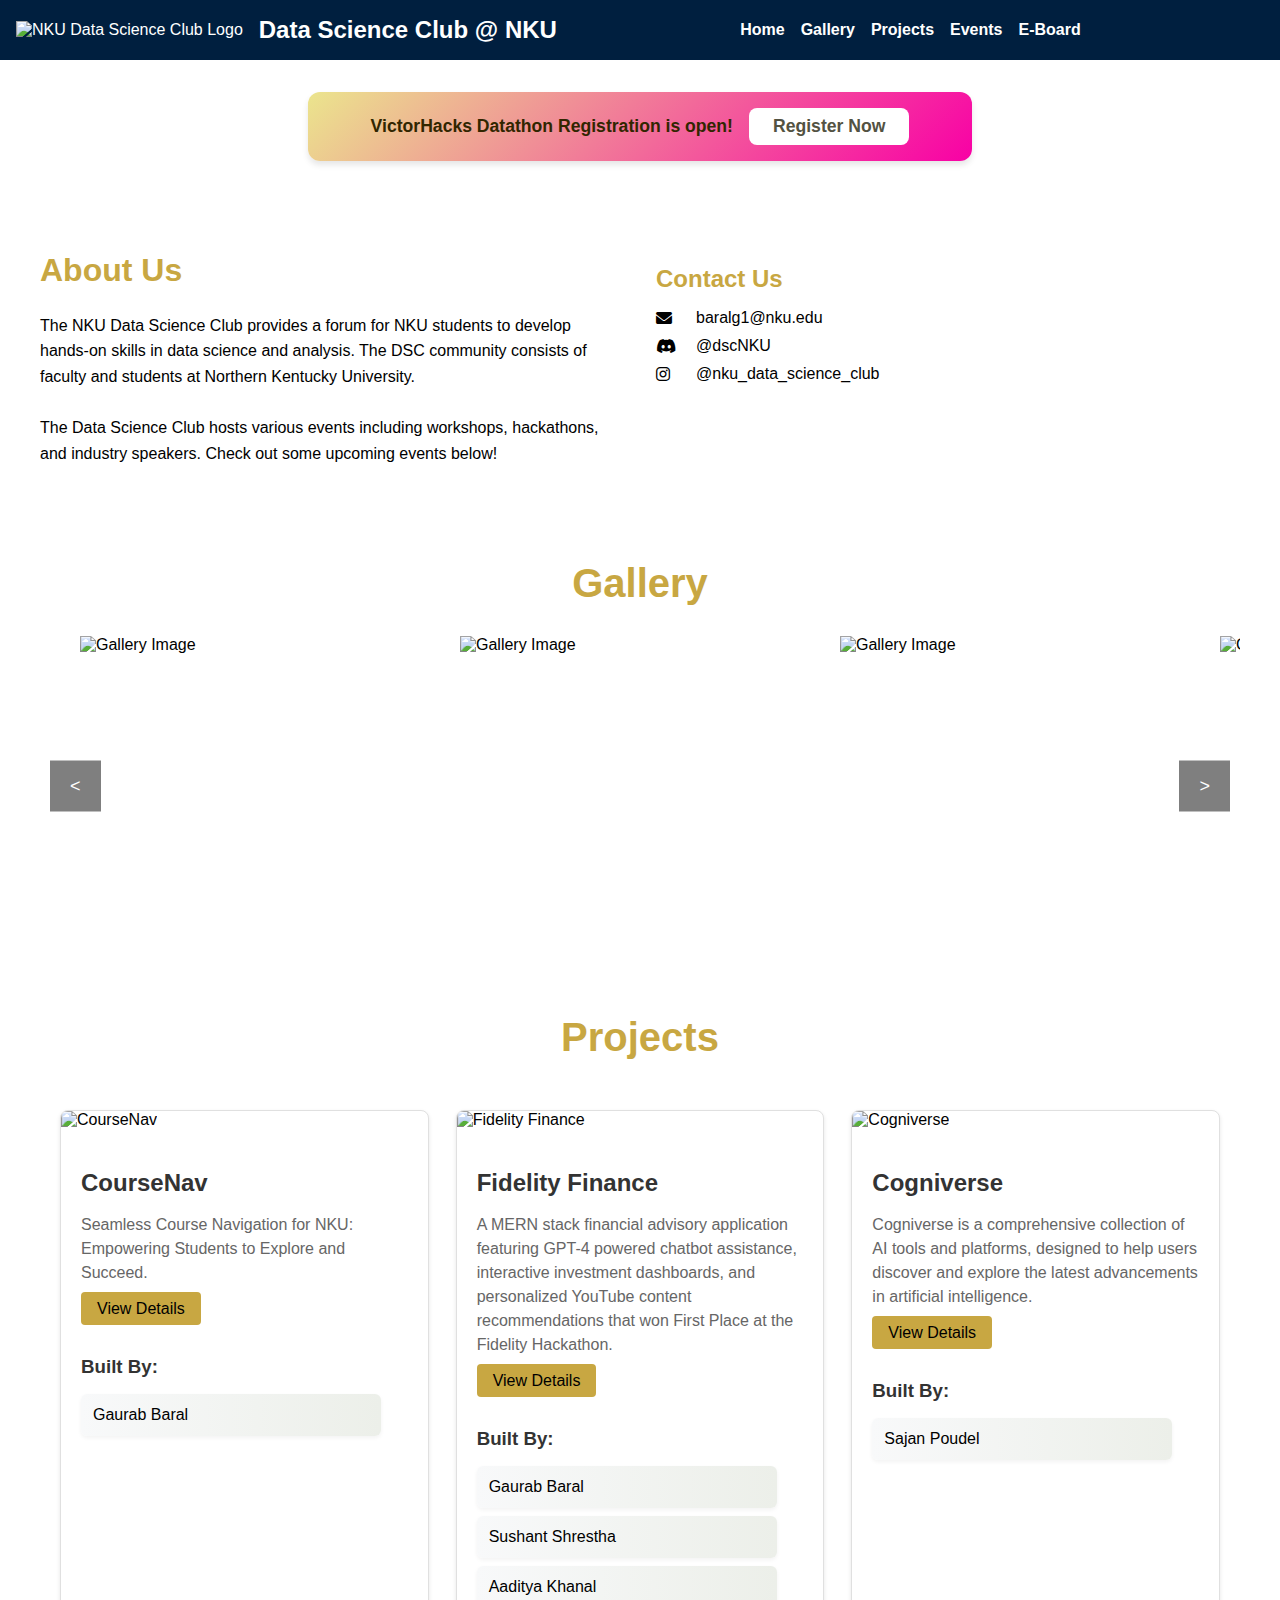
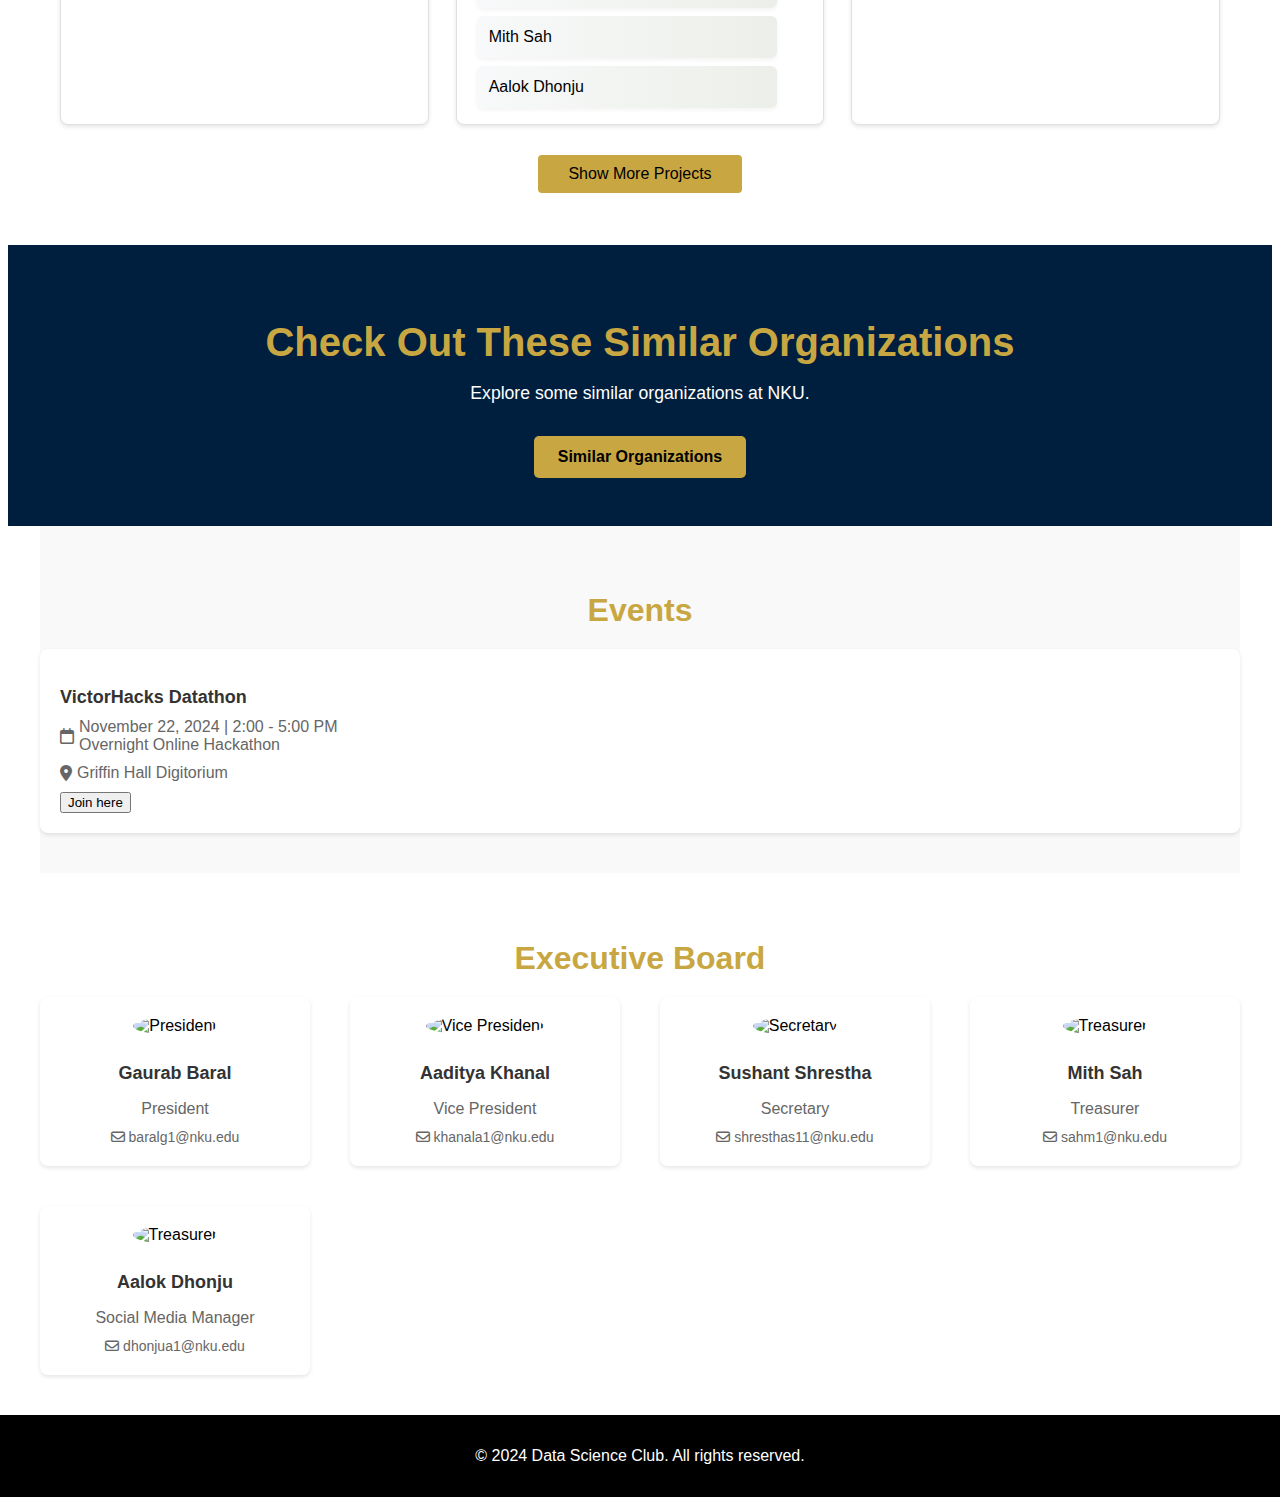
==== index.html @ 402c8ac2 "adde button" ====
<!DOCTYPE html>
<html lang="en">
  <head>
    <meta charset="UTF-8" />
    <meta name="viewport" content="width=device-width, initial-scale=1.0" />
    <link rel="stylesheet" href="style.css" />
    <title>Data Science Club NKU</title>
    <link
      rel="stylesheet"
      href="https://cdnjs.cloudflare.com/ajax/libs/font-awesome/6.0.0-beta3/css/all.min.css"
    />
  </head>
  <body>
    <header>
      <div class="logo">
        <img
          src="https://utfs.io/f/Gpb59x6yDgxICumO4x7jcQDRloqEAHU3gG7WzNkSm54Z2ebu"
          alt="NKU Data Science Club Logo"
        />
        <p>Data Science Club @ NKU</p>
      </div>
      <nav>
        <ul>
          <li><a href="#home">Home</a></li>
          <li><a href="#pictures">Gallery</a></li>
          <li><a href="#project">Projects</a></li>
          <li><a href="#events">Events</a></li>
          <li><a href="#eboard">E-Board</a></li>
        </ul>
      </nav>
    </header>
    <div class="message-box">
      <p>
        VictorHacks Datathon Registration is open!
        <a href="https://victor-hacks-nku.devpost.com/" class="register-btn"
          >Register Now</a
        >
      </p>
    </div>

    <section class="intro" id="home">
      <div class="about-content">
        <h2 class="intro-heading">About Us</h2>
        <p class="intro-text">
          The NKU Data Science Club provides a forum for NKU students to develop
          hands-on skills in data science and analysis. The DSC community
          consists of faculty and students at Northern Kentucky University.
          <br /><br />
          The Data Science Club hosts various events including workshops,
          hackathons, and industry speakers. Check out some upcoming events
          below!
        </p>
      </div>

      <div class="contact-content">
        <h2 class="contact-heading">Contact Us</h2>
        <ul class="contact-list">
          <li class="contact-item">
            <i class="fa-solid fa-envelope"></i>
            <a href="mailto:baralg1@nku.edu">baralg1@nku.edu</a>
          </li>
          <li class="contact-item">
            <i class="fa-brands fa-discord"></i>
            <a href="https://discord.gg/7sJMSZEUGn">@dscNKU</a>
          </li>
          <li class="contact-item">
            <i class="fa-brands fa-instagram"></i>
            <a href="https://www.instagram.com/nku_data_science_club/"
              >@nku_data_science_club</a
            >
          </li>
        </ul>
      </div>
    </section>

    <section class="pictures" id="pictures">
      <h1 class="pictures-heading">Gallery</h1>
      <div class="pictures-container">
        <div class="gallery-wrapper">
          <img
            id="galleryImage"
            src="https://utfs.io/f/Wg4zPKBYwGoPxCvwXe5gGS2N7ndJft5rlsEaHcVbq8O6C4mz"
            alt="Gallery Image"
          />
          <img
            id="galleryImage"
            src="https://utfs.io/f/Wg4zPKBYwGoPIGgfswf1Glpru0WHJ57seOgk9dTiC8SL3UAZ"
            alt="Gallery Image"
          />
          <img
            id="galleryImage"
            src="https://utfs.io/f/Wg4zPKBYwGoPdJUMpKsaW2N6nqZyVtlbx3HFv9Br1dkmYw4A"
            alt="Gallery Image"
          />
          <img
            id="galleryImage"
            src="https://utfs.io/f/Wg4zPKBYwGoPclk0yTD163QDC7GXO0iPRTYtBpaqgEbNJ5v4"
            alt="Gallery Image"
          />
          <img
            id="galleryImage"
            src="https://utfs.io/f/Wg4zPKBYwGoPXtKMB4bJTB2fS75zj9UA8GHE0V6ZkpMnPLqR"
            alt="Gallery Image"
          />
          <img
            id="galleryImage"
            src="https://utfs.io/f/Wg4zPKBYwGoPtmWUZOGSAdMUgopCZr3IEHWDlimyjcv8wO2e"
            alt="Gallery Image"
          />
        </div>
        <div class="image-controls">
          <button id="prevBtn">&lt;</button>
          <button id="nextBtn">&gt;</button>
        </div>
      </div>
    </section>

    <section class="project" id="project">
      <h1 class="pictures-heading">Projects</h1>
      <div class="container">
        <div class="projects-grid" id="projectsGrid">
          <!-- Projects will be inserted here by JavaScript -->
        </div>
        <div class="show-more-container">
          <button class="show-more-button" id="showMoreButton">
            Show More Projects
          </button>
          <button
            class="show-less-button"
            id="showLessButton"
            style="display: none"
          >
            Show Less Projects
          </button>
        </div>
      </div>
    </section>

    <div id="myModal" class="modal">
      <div class="modal-content">
        <span class="close" onclick="closeModal()">&times;</span>
        <h2 id="modal-title"></h2>
        <p id="modal-description"></p>
      </div>
    </div>

    <section class="sisterorg" id="sisterorg">
      <h1 class="sisterorg-heading">Check Out These Similar Organizations</h1>
      <p>Explore some similar organizations at NKU.</p>
      <button onclick="window.location.href='https://sister-clubs.vercel.app/'">
        Similar Organizations
      </button>
    </section>

    <section class="events" id="events">
      <h2 class="events-heading">Events</h2>
      <div class="events-container">
        <div class="event-card">
          <h3 class="event-title">VictorHacks Datathon</h3>
          <div class="event-date">
            <i class="far fa-calendar"></i>
            November 22, 2024 | 2:00 - 5:00 PM<br />
            Overnight Online Hackathon
          </div>
          <div class="event-location">
            <i class="fas fa-map-marker-alt"></i>
            Griffin Hall Digitorium
          </div>
          <div class="event-button">
            <a
              href="https://l.facebook.com/l.php?u=https%3A%2F%2Fvictor-hacks-nku.devpost.com%2F%3Ffbclid%3DIwZXh0bgNhZW0CMTAAAR3PE6IumvjKDD7iAkBVHadBH6H-5upAuaprhVYso7YPf86CahscXRPVo58_aem_6kE9CdbUVhKyxN1Yqz6Uuw&h=AT1pkoc1Fh4k07Xz31TIKuOvyUNGix_o3ODRNjjLhvcxSKk3yuLU0-XqdT3lRiMgMclaWgxIgpfn8zuEtXjCJHaQJtWUswxq2s7Xb8XG0ezhANWLlgjLixofJ8SEkTElsEtJAdwHshFv_ZZEZPDG9BMKdvw"
            >
              <button class="pretty-button">Join here</button>
            </a>
          </div>
        </div>
      </div>
    </section>

    <!-- E-Board Section -->
    <section class="eboard" id="eboard">
      <h2 class="eboard-heading">Executive Board</h2>
      <div class="eboard-container">
        <div class="member-card">
          <img
            src="https://utfs.io/f/Wg4zPKBYwGoPyBfY1UpBzdbpsVXIM41qh65JiLw8Hc3kTxul"
            alt="President"
            class="member-image"
          />
          <h3 class="member-name">Gaurab Baral</h3>
          <p class="member-position">President</p>
          <a href="mailto:baralg1@nku.edu" class="member-email">
            <i class="far fa-envelope"></i> baralg1@nku.edu
          </a>
        </div>

        <div class="member-card">
          <img
            src="https://utfs.io/f/Wg4zPKBYwGoP6bsTFY3APduLOWzB92wsTYxVbK0XCjiEh4t7"
            alt="Vice President"
            class="member-image"
          />
          <h3 class="member-name">Aaditya Khanal</h3>
          <p class="member-position">Vice President</p>
          <a href="mailto:khanala1@nku.edu" class="member-email">
            <i class="far fa-envelope"></i> khanala1@nku.edu
          </a>
        </div>

        <div class="member-card">
          <img
            src="https://utfs.io/f/Wg4zPKBYwGoPQ9eU7WXOf6VILlRvC1nM75icB3oXpEemhWT4"
            alt="Secretary"
            class="member-image"
          />
          <h3 class="member-name">Sushant Shrestha</h3>
          <p class="member-position">Secretary</p>
          <a href="mailto:shresthas11@nku.edu" class="member-email">
            <i class="far fa-envelope"></i> shresthas11@nku.edu
          </a>
        </div>

        <div class="member-card">
          <img
            src="https://utfs.io/f/Wg4zPKBYwGoPgiNmWjnJf9NhgzbwBq8aImrOntEvkX6PAl1V"
            alt="Treasurer"
            class="member-image"
          />
          <h3 class="member-name">Mith Sah</h3>
          <p class="member-position">Treasurer</p>
          <a href="mailto:sahm1@nku.edu" class="member-email">
            <i class="far fa-envelope"></i> sahm1@nku.edu
          </a>
        </div>

        <div class="member-card">
          <img
            src="https://utfs.io/f/Wg4zPKBYwGoPU5yslHVm1RQXN0hr3IHMw9PWAx8DcEJ67Fty"
            alt="Treasurer"
            class="member-image"
          />
          <h3 class="member-name">Aalok Dhonju</h3>
          <p class="member-position">Social Media Manager</p>
          <a href="mailto:dhonjua1@nku.edu" class="member-email">
            <i class="far fa-envelope"></i> dhonjua1@nku.edu
          </a>
        </div>
      </div>
    </section>

    <footer>
      <p>&copy; 2024 Data Science Club. All rights reserved.</p>
    </footer>
  </body>
  <script>
    function showModal(title, description) {
      document.getElementById("modal-title").innerText = title;
      document.getElementById("modal-description").innerText = description;
      document.getElementById("myModal").style.display = "block";
    }

    function closeModal() {
      document.getElementById("myModal").style.display = "none";
    }

    window.onclick = function (event) {
      if (event.target == document.getElementById("myModal")) {
        closeModal();
      }
    };

    const wrapper = document.querySelector(".gallery-wrapper");
    const prevBtn = document.getElementById("prevBtn");
    const nextBtn = document.getElementById("nextBtn");
    const images = document.querySelectorAll("#galleryImage");
    let currentIndex = 0;

    function updateGallery() {
      const imageWidth = wrapper.querySelector("#galleryImage").offsetWidth;
      const gap = 20; // matches the gap in CSS
      wrapper.style.transform = `translateX(-${
        (imageWidth + gap) * currentIndex
      }px)`;
    }

    prevBtn.addEventListener("click", () => {
      if (currentIndex > 0) {
        currentIndex--;
        updateGallery();
      }
    });

    nextBtn.addEventListener("click", () => {
      if (currentIndex < images.length - 3) {
        currentIndex++;
        updateGallery();
      }
    });

    const projects = [
      {
        title: "CourseNav",
        image:
          "https://d112y698adiu2z.cloudfront.net/photos/production/software_photos/003/041/108/datas/gallery.jpg",
        description:
          "Seamless Course Navigation for NKU: Empowering Students to Explore and Succeed.",
        link: "https://coursenku.streamlit.app",
        team: [
          {
            name: "Gaurab Baral",
            linkedin: "https://www.linkedin.com/in/gaurab-baral-991333216/",
          },
        ],
      },
      {
        title: "Fidelity Finance",
        image:
          "https://utfs.io/f/Wg4zPKBYwGoPgiRydTJf9NhgzbwBq8aImrOntEvkX6PAl1Vu",
        description:
          "A MERN stack financial advisory application featuring GPT-4 powered chatbot assistance, interactive investment dashboards, and personalized YouTube content recommendations that won First Place at the Fidelity Hackathon.",
        link: "https://www.youtube.com/watch?v=eP0Rq9L_J0Y",
        team: [
          {
            name: "Gaurab Baral",
            linkedin: "https://www.linkedin.com/in/gaurab-baral-991333216/",
          },
          {
            name: "Sushant Shrestha",
            linkedin: "https://www.linkedin.com/in/sushant-shrestha-b51785228/",
          },
          {
            name: "Aaditya Khanal",
            linkedin: "https://www.linkedin.com/in/-khanalaaditya/",
          },
          {
            name: "Mith Sah",
            linkedin: "https://www.linkedin.com/in/mithsah/",
          },
          {
            name: "Aalok Dhonju",
            linkedin: "https://www.linkedin.com/in/aalok-dhonju/",
          },
        ],
      },
      {
        title: "Cogniverse",
        image:
          "https://utfs.io/f/Gpb59x6yDgxIkE2b7dAEXS1IU8TOvRG4QHclJWreLtmBoxAs",
        description:
          "Cogniverse is a comprehensive collection of AI tools and platforms, designed to help users discover and explore the latest advancements in artificial intelligence.",
        link: "https://cogniverse-one.vercel.app/",
        team: [
          {
            name: "Sajan Poudel",
            linkedin: "https://www.linkedin.com/in/tsajanpoudel/",
          },
        ],
      },
      {
        title: "Modern Inventory Management System (MIMS)",
        image:
          "https://utfs.io/f/Wg4zPKBYwGoPxC024L5gGS2N7ndJft5rlsEaHcVbq8O6C4mz",
        description:
          "Streamline your inventory processes with MIMS - a powerful, intuitive, and cloud-based system designed to enhance your supply chain operations.",
        link: "https://devpost.com/software/modern-inventory-management-system-mims",
        team: [
          {
            name: "Aaditya Khanal",
            linkedin: "https://www.linkedin.com/in/-khanalaaditya/",
          },
          {
            name: "Sushant Shrestha",
            linkedin: "https://www.linkedin.com/in/sushant-shrestha-b51785228/",
          },
          {
            name: "Gaurab Baral",
            linkedin: "https://www.linkedin.com/in/gaurab-baral-991333216/",
          },
          {
            name: "Mith Sah",
            linkedin: "https://www.linkedin.com/in/mithsah/",
          },
        ],
      },
      {
        title: "Chat APP",
        image:
          "https://utfs.io/f/Gpb59x6yDgxIRhTgyRpqIfTnOBg86uEb19yhPak0Gzpd2ecZ",
        description:
          "Capture lecture highlights effortlessly by chatting with PDFs and recording audio! Transform your learning experience with interactive materials.",
        link: "https://chatapp-neon-nine.vercel.app/",
        team: [
          {
            name: "Shiva Khatri",
            linkedin: "https://www.linkedin.com/in/shiva-khatri/",
          },
        ],
      },
      {
        title: "3-Step-Eye-Detection",
        image:
          "https://utfs.io/f/Gpb59x6yDgxImD5Z7OaiUbEGHFg6jMX8ayseq7DLTv3hKOSn",
        description:
          "Three-model approach enhances road safety by detecting driver drowsiness in real-time, with alerts to prevent accidents.",
        link: "https://csc425-3step-model.streamlit.app/",
        team: [
          {
            name: "Gaurab Baral",
            linkedin: "https://www.linkedin.com/in/gaurab-baral-991333216/",
          },
          {
            name: "Abhishek Shrestha",
            linkedin: "https://www.linkedin.com/in/abhishekshrestha5125/",
          },
          {
            name: "Sushant Shrestha",
            linkedin: "https://www.linkedin.com/in/sushant-shrestha-b51785228/",
          },
          {
            name: "Nabin Lama",
            linkedin: "https://www.linkedin.com/in/nabin-lama-3a824822a/",
          },
        ],
      },
    ];
    function createProjectCard(project) {
      return `
    <div class="project-card">
      <img src="${project.image}" alt="${project.title}" class="project-image">
      <div class="project-content">
        <h2 class="project-title">${project.title}</h2>
        <p class="project-description">${project.description}</p>
        <a href="${
          project.link
        }" target="_blank" class="project-button">View Details</a>
      </div>
      <div class="team-section">
        <h3 class="team-title">Built By:</h3>
        <ul class="team-list">
          ${project.team
            .map(
              (member) => `
                <li class="team-member">
                  <a href="${member.linkedin}" target="_blank">${member.name}</a>
                </li>
              `
            )
            .join("")}
        </ul>
      </div>
    </div>
  `;
    }
    function initializeProjects() {
      const projectsGrid = document.getElementById("projectsGrid");
      const showMoreButton = document.getElementById("showMoreButton");

      // Add all projects to the grid
      projects.forEach((project, index) => {
        const projectHTML = createProjectCard(project);
        projectsGrid.insertAdjacentHTML("beforeend", projectHTML);
      });

      // Show first 3 projects
      const projectCards = document.querySelectorAll(".project-card");
      projectCards.forEach((card, index) => {
        if (index < 3) {
          card.classList.add("visible");
        }
      });

      // Show More button click handler
      showMoreButton.addEventListener("click", () => {
        projectCards.forEach((card) => card.classList.add("visible"));
        showMoreButton.style.display = "none";
      });
    }

    // Update gallery on window resize
    document.addEventListener("DOMContentLoaded", initializeProjects);
    window.addEventListener("resize", updateGallery);
  </script>
</html>
---- style.css ----
/* NKU Data Science Club CSS */

:root {
  --nku-gold: #C8A742;
  --nku-black: #000000;
  --nku-white: #FFFFFF;
  --primary-color: #333;
  --secondary-color: #666;
  --spacing-lg: 40px;
  --spacing-md: 20px;
  --spacing-sm: 10px;
}

body {
  font-family: Arial, sans-serif;
  margin: 0;
  padding: 0;
  background-color: var(--nku-white);
  color: var(--nku-black);
}

header {
  background-color: #001f3f;
  color: var(--nku-white);
  padding: 1rem;
  display: flex;
  justify-content: space-between;
  align-items: center;
}

.logo img {
  max-height: 60px;
}

.logo {
  display: flex;
  gap: 1rem;
  align-items: center
}

.logo p {
  margin: 0;
  font-size: 1.5rem;
  font-weight: bold;
}

nav {
  flex-grow: 1;
  text-align: center;
}

nav ul {
  list-style-type: none;
  display: flex;
  justify-content: center;
  gap: 1rem;
  margin: 0;
  padding: 0;
}

nav a {
  color: var(--nku-white);
  text-decoration: none;
  font-weight: bold;
}

nav a:hover {
  color: var(--nku-gold);
}

/* Common Section Styles */
section {
  padding: 2rem;
  max-width: 1200px;
  margin: 0 auto;
}

.intro {
  display: flex;
  justify-content: space-between;
  gap: 2rem;
}

.about-content, .contact-content {
  flex: 1;
}

.intro-heading, .contact-heading {
  font-size: 2rem;
  margin-bottom: 1.5rem;
  color: var(--nku-gold);
}

.intro-text {
  line-height: 1.6;
}

/* Contact Section */
.contact-content {
  padding: 20px;
}

.contact-heading {
  font-size: 24px;
  margin-bottom: 10px;
}

.contact-list {
  list-style-type: none;
  padding: 0;
}

.contact-item {
  margin-bottom: 10px;
  display: flex;
  align-items: center;
}

.contact-item i {
  width: 20px;
  margin-right: 10px;
}

.contact-item a {
  margin-left: 10px;
  text-decoration: none;
  color: inherit;
}

/* Events Section */
.events {
  background-color: #f9f9f9;
  padding: var(--spacing-lg) 0;
}

.events-heading {
  font-size: 2rem;
  margin-bottom: var(--spacing-md);
  color: var(--nku-gold);
  text-align: center;
}

.events-container {
  display: grid;
  grid-template-columns: repeat(auto-fit, minmax(300px, 1fr));
  gap: var(--spacing-md);
}

.event-card {
  background: var(--nku-white);
  border-radius: 8px;
  padding: var(--spacing-md);
  box-shadow: 0 2px 4px rgba(0,0,0,0.1);
  transition: transform 0.2s;
}

.event-card:hover {
  transform: translateY(-5px);
}

.event-title {
  font-size: 18px;
  margin-bottom: var(--spacing-sm);
  color: var(--primary-color);
}

.event-date, .event-location {
  color: var(--secondary-color);
  margin-bottom: var(--spacing-sm);
  display: flex;
  align-items: center;
  gap: 5px;
}

/* E-Board Section */
.eboard {
  padding: var(--spacing-lg) 0;
}

.eboard-heading {
  font-size: 2rem;
  margin-bottom: var(--spacing-md);
  color: var(--nku-gold);
  text-align: center;
}

.eboard-container {
  display: grid;
  grid-template-columns: repeat(auto-fit, minmax(250px, 1fr));
  gap: var(--spacing-lg);
}

.member-card {
  text-align: center;
  padding: var(--spacing-md);
  transition: transform 0.2s;
  background: var(--nku-white);
  border-radius: 8px;
  box-shadow: 0 2px 4px rgba(0,0,0,0.1);
}

.member-card:hover {
  transform: translateY(-5px);
}

.member-image {
  width: 150px;
  height: 150px;
  border-radius: 50%;
  margin-bottom: var(--spacing-sm);
  object-fit: cover;
}

.member-name {
  font-size: 18px;
  margin-bottom: 5px;
  color: var(--primary-color);
}

.member-position {
  color: var(--secondary-color);
  margin-bottom: var(--spacing-sm);
}

.member-email {
  color: var(--secondary-color);
  font-size: 14px;
  text-decoration: none;
}

.member-email:hover {
  text-decoration: underline;
  color: var(--nku-gold);
}

/* Pictures Section */
.pictures {
  padding: 20px;
  max-width: 1200px;
  margin: 0 auto;
}

.pictures-heading {
  text-align: center;
  margin-bottom: 30px;
  font-size: 2.5rem;
  color: var(--nku-gold);
}

.pictures-container {
  position: relative;
  overflow: hidden;
  padding: 0 40px;
}

.gallery-wrapper {
  display: flex;
  transition: transform 0.3s ease-in-out;
  gap: 20px;
}

#galleryImage {
  width: calc((100% - 40px) / 3);
  height: 300px;
  object-fit: cover;
  flex-shrink: 0;
}

.image-controls {
  position: absolute;
  width: 100%;
  top: 50%;
  left: 0;
  transform: translateY(-50%);
  display: flex;
  justify-content: space-between;
  pointer-events: none;
}

#prevBtn,
#nextBtn {
  background: rgba(0, 0, 0, 0.5);
  color: white;
  border: none;
  padding: 15px 20px;
  cursor: pointer;
  font-size: 18px;
  pointer-events: auto;
  transition: background 0.3s;
}

#prevBtn:hover,
#nextBtn:hover {
  background: rgba(0, 0, 0, 0.8);
}

#prevBtn {
  margin-left: 10px;
}

#nextBtn {
  margin-right: 10px;
}

.container {
  max-width: 1200px;
  margin: 0 auto;
  padding: 20px;
}
/* Container for the project grid */
.projects-grid {
  display: flex;
  flex-wrap: wrap;
  gap: 20px; /* Space between project cards */
  justify-content: space-between; /* Space out the items */
  margin-bottom: 30px; /* Space below the grid */
}

/* Individual project card styling */
.project-card {
  flex: 0 0 calc(33.333% - 20px); /* Adjust for three cards in a row */
  border: 1px solid #e0e0e0; /* Light grey border */
  border-radius: 8px; /* Rounded corners */
  overflow: hidden; /* Ensure content doesn't overflow */
  background: white; /* Card background color */
  box-shadow: 0 2px 4px rgba(0, 0, 0, 0.1); /* Subtle shadow for depth */
  transition: transform 0.2s; /* Smooth transition for hover effect */
  display: none; /* Initially hidden, show based on logic */
  min-width: 300px; /* Minimum width for responsive design */
}

.project-card.visible {
  display: block; /* Show card when visible class is applied */
}

/* Hover effects for project cards */
.project-card:hover {
  transform: translateY(-5px); /* Lift effect */
  box-shadow: 0 4px 8px rgba(0, 0, 0, 0.15); /* Enhanced shadow on hover */
}

/* Styling for project images */
.project-image {
  width: 100%;          /* Make the image fill the width of the card */
  height: 200px;       /* Set a fixed height for consistency */
  object-fit: cover;   /* Ensure the image covers the area without stretching */
}

/* Content area within project card */
.project-content {
  padding: 20px; /* Padding around content */
}

/* Title styling */
.project-title {
  font-size: 1.5rem; /* Larger font for titles */
  margin-bottom: 10px; /* Space below title */
  color: #333; /* Darker text color */
}

/* Description styling */
.project-description {
  color: #666; /* Lighter text for descriptions */
  margin-bottom: 15px; /* Space below description */
  line-height: 1.5; /* Improved readability */
}

/* Team section styling */s
.team-section {
  margin-top: 15px; /* Space above team section */
}

.team-title {
  padding-left: 20px;
  font-weight: bold; /* Bold for emphasis */
  margin-bottom: 8px; /* Space below team title */
  color: #333; /* Dark text color */
}

/* List styling for team members */
.team-list {
  padding-left: 20px;
  list-style: none; /* Remove default list styling */
  font-family: 'Arial', sans-serif; /* Set font */
  max-width: 300px; /* Set maximum width */
}

/* Individual team member styling */
.team-member {
  padding: 12px; /* Add padding for items */
  margin: 8px 0; /* Vertical margin between items */
  background: linear-gradient(to right, #f8f9fa, #ecefe9); /* Gradient background */
  border-radius: 6px; /* Rounded corners */
  box-shadow: 0 2px 4px rgba(0, 0, 0, 0.05); /* Subtle shadow */
  transition: transform 0.2s; /* Smooth transform transition */
  cursor: pointer; /* Pointer cursor on hover */
}

.team-member a {
  color: #000000; /* Link color */
  text-decoration: none; /* Remove underline from links */
}

.team-member:hover {
  text-decoration: underline; /* Underline on hover */
}

/* Button styling for project actions */
.project-button {
  background-color: var(--nku-gold); /* Primary button color */
  color: var(--nku-black); /* Text color */
  border: none; /* No border */
  padding: 8px 16px; /* Padding for button */
  border-radius: 4px; /* Rounded corners */
  cursor: pointer; /* Pointer cursor on hover */
  text-decoration: none; /* No underline */
  transition: background-color 0.3s; /* Smooth background transition */
  align-items: center; /* Center content */
}

.project-button:hover {
  background-color: #e1ae14; /* Darken on hover */
}

/* Show more button container */
.show-more-container {
  text-align: center; /* Center content */
  margin-top: 20px; /* Space above the container */
}

/* Show more button styling */
.show-more-button {
  padding: 10px 30px; /* Padding for button */
  background-color: var(--nku-gold); /* Primary button color */
  color: rgb(0, 0, 0); /* Text color */
  border: none; /* No border */
  border-radius: 4px; /* Rounded corners */
  cursor: pointer; /* Pointer cursor */
  font-size: 1rem; /* Font size */
  transition: background-color 0.2s; /* Smooth hover effect */
}

.show-more-button:hover {
  background-color: #ffcc00; /* Darken on hover */
}

/* Responsive design adjustments */
@media (max-width: 1024px) {
  .project-card {
    flex: 0 0 calc(50% - 10px); /* Two cards in a row on smaller screens */
  }
}

@media (max-width: 768px) {
  .project-card {
    flex: 0 0 100%; /* Full width for cards on mobile */
  }
}

/* Styling for the message box */

        .message-box {
            background: linear-gradient(135deg, #ebe58d, #f800a5);
            padding: 1rem 2rem;
            border-radius: 0.75rem;
            box-shadow: 0 4px 6px rgba(0, 0, 0, 0.1);
            text-align: center;
            margin: 2rem auto;
            max-width: 600px;
            transition: transform 0.2s, box-shadow 0.2s;
        }

        .message-box:hover {
            transform: translateY(-2px);
            box-shadow: 0 6px 8px rgba(0, 0, 0, 0.15);
        }

        .message-box p {
            margin: 0;
            display: flex;
            align-items: center;
            justify-content: center;
            gap: 1rem;
            color: rgb(49, 38, 0);
            font-weight: bolder;
            font-size: 1.1rem;
        }

        .register-btn {
            background-color: white;
            color: #535242;
            padding: 0.5rem 1.5rem;
            border-radius: 0.5rem;
            text-decoration: none;
            font-weight: bold;
            transition: all 0.2s;
        }

        .register-btn:hover {
            background-color: #f0f0f0;
            transform: scale(1.05);
        }

        @media (max-width: 640px) {
            .message-box {
                margin: 1rem;
                padding: 0.75rem 1rem;
            }

            .message-box p {
                font-size: 1rem;
                flex-direction: column;
                gap: 0.5rem;
            }
        }

/* Modal Styles */
.modal {
  display: none;
  position: fixed;
  z-index: 1;
  left: 0;
  top: 0;
  width: 100%;
  height: 100%;
  overflow: auto;
  background-color: rgba(0,0,0,0.4);
  padding-top: 60px;
}

.modal-content {
  background-color: var(--nku-white);
  margin: 5% auto;
  padding: 20px;
  border: 1px solid #888;
  width: 80%;
  border-radius: 8px;
}

.close {
  color: #aaa;
  float: right;
  font-size: 28px;
  font-weight: bold;
  cursor: pointer;
}

.close:hover,
.close:focus {
  color: var(--nku-black);
  text-decoration: none;
}
.name-item a {
  text-decoration: none;
  color: inherit; /* Inherit the color from the parent .name-item */
  font-weight: inherit; /* Inherit font weight */
  font-size: inherit; /* Inherit font size */
}

/* Sister Organization Section */
.sisterorg {
  background-color: #001f3f;
  color: var(--nku-white);
  padding: 3rem 2rem;
  text-align: center;
}

.sisterorg-heading {
  color: var(--nku-gold);
  font-size: 2.5rem;
  margin-bottom: 1rem;
}

.sisterorg p {
  font-size: 1.1rem;
  margin-bottom: 2rem;
}

.sisterorg button {
  background-color: var(--nku-gold);
  color: var(--nku-black);
  border: none;
  padding: 0.75rem 1.5rem;
  font-size: 1rem;
  font-weight: bold;
  cursor: pointer;
  border-radius: 5px;
  transition: background-color 0.3s, color 0.3s;
}

.sisterorg button:hover {
  background-color: var(--nku-white);
  color: var(--nku-black);
}

/* Footer */
footer {
  background-color: var(--nku-black);
  color: var(--nku-white);
  text-align: center;
  padding: 1rem;
}

/* Responsive Design */
@media (max-width: 768px) {
  .intro {
      flex-direction: column;
  }

  .events-container, 
  .eboard-container {
      grid-template-columns: 1fr;
  }

  section {
      padding: 1rem;
  }

  .sisterorg {
      padding: 2rem 1rem;
  }

  .sisterorg-heading {
      font-size: 2rem;
  }

  .sisterorg p {
      font-size: 1rem;
  }

  .sisterorg button {
      padding: 0.6rem 1.2rem;
      font-size: 0.9rem;
  }

.pretty-button {
  background-color: #4CAF50;
  color: white;
  padding: 12px 24px;
  border: none;
  border-radius: 4px;
  font-size: 16px;
  font-weight: 500;
  cursor: pointer;
  transition: all 0.3s ease;
  text-decoration: none;
  box-shadow: 0 2px 4px rgba(0,0,0,0.2);
}

.pretty-button:hover {
  background-color: #45a049;
  transform: translateY(-2px);
  box-shadow: 0 4px 8px rgba(0,0,0,0.2);
}

.pretty-button:active {
  transform: translateY(0);
  box-shadow: 0 2px 4px rgba(0,0,0,0.2);
}

.event-button {
  display: inline-block;
  margin: 20px;
}

.event-button a {
  text-decoration: none;
}
}
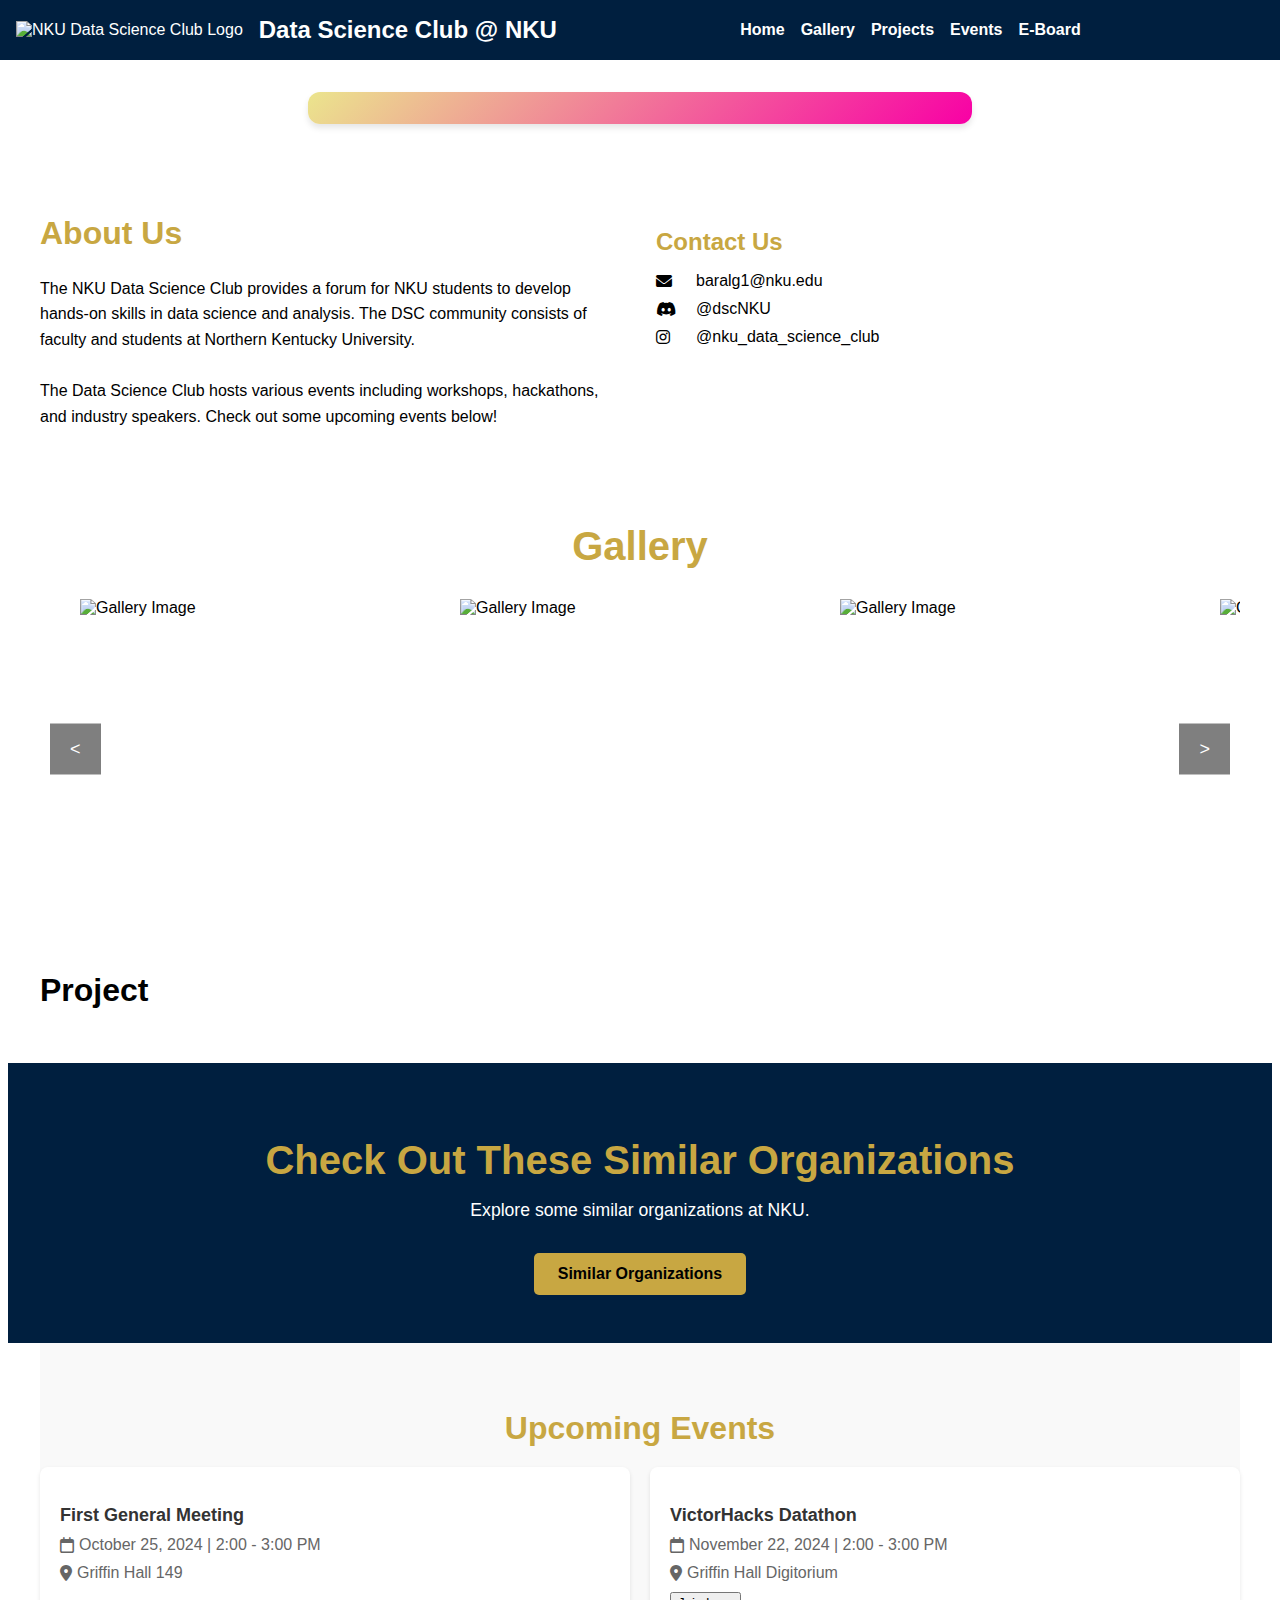
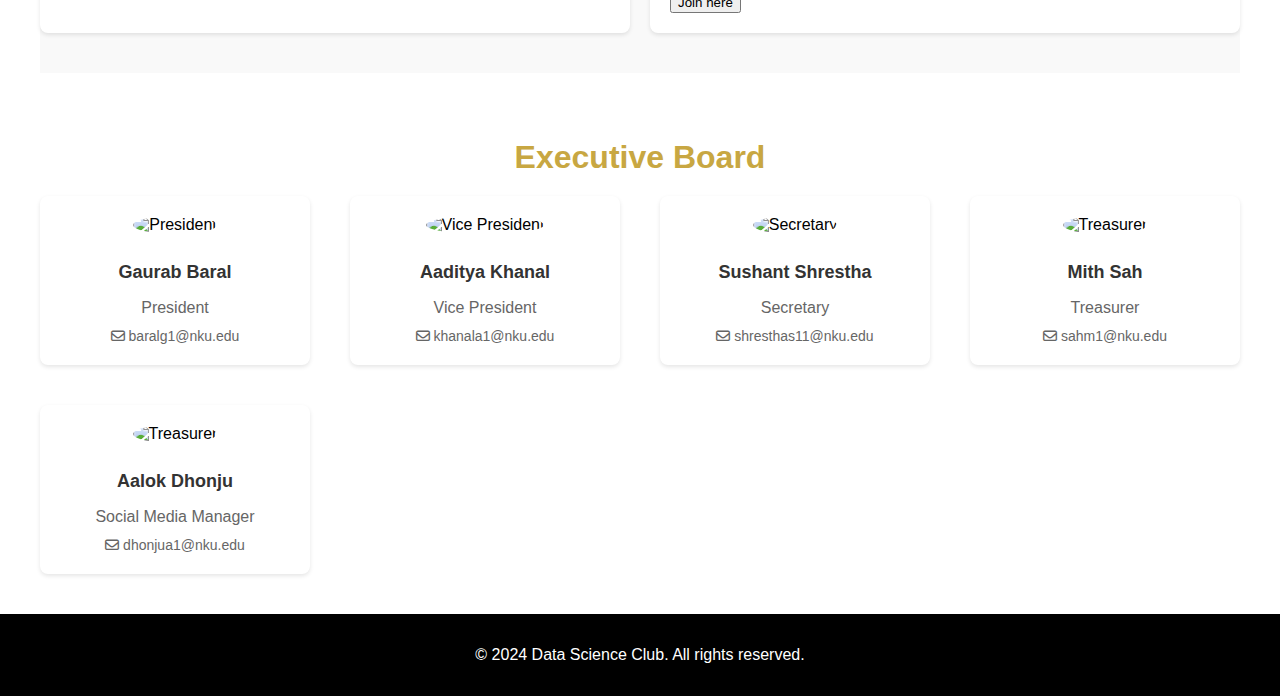
==== commit 6a215c51: "to pull" ====
--- a/index.html
+++ b/index.html
@@ -5,10 +5,7 @@
     <meta name="viewport" content="width=device-width, initial-scale=1.0" />
     <link rel="stylesheet" href="style.css" />
     <title>Data Science Club NKU</title>
-    <link
-      rel="stylesheet"
-      href="https://cdnjs.cloudflare.com/ajax/libs/font-awesome/6.0.0-beta3/css/all.min.css"
-    />
+    <link rel="stylesheet" href="https://cdnjs.cloudflare.com/ajax/libs/font-awesome/6.0.0-beta3/css/all.min.css">
   </head>
   <body>
     <header>
@@ -30,83 +27,49 @@
       </nav>
     </header>
     <div class="message-box">
-      <p>
-        VictorHacks Datathon Registration is open!
-        <a href="https://victor-hacks-nku.devpost.com/" class="register-btn"
-          >Register Now</a
-        >
-      </p>
-    </div>
+      <p style="display: none;">This is a message box</p>
+  </div>
 
     <section class="intro" id="home">
       <div class="about-content">
         <h2 class="intro-heading">About Us</h2>
         <p class="intro-text">
-          The NKU Data Science Club provides a forum for NKU students to develop
-          hands-on skills in data science and analysis. The DSC community
-          consists of faculty and students at Northern Kentucky University.
-          <br /><br />
-          The Data Science Club hosts various events including workshops,
-          hackathons, and industry speakers. Check out some upcoming events
-          below!
-        </p>
-      </div>
-
+          The NKU Data Science Club provides a forum for NKU students to develop hands-on skills in data science and analysis. The DSC community consists of faculty and students at Northern Kentucky University.
+          <br><br>
+          The Data Science Club hosts various events including workshops, hackathons, and industry speakers. Check out some upcoming events below!
+      </p>
+      </div>
+    
       <div class="contact-content">
         <h2 class="contact-heading">Contact Us</h2>
         <ul class="contact-list">
-          <li class="contact-item">
-            <i class="fa-solid fa-envelope"></i>
-            <a href="mailto:baralg1@nku.edu">baralg1@nku.edu</a>
-          </li>
-          <li class="contact-item">
-            <i class="fa-brands fa-discord"></i>
-            <a href="https://discord.gg/7sJMSZEUGn">@dscNKU</a>
-          </li>
-          <li class="contact-item">
-            <i class="fa-brands fa-instagram"></i>
-            <a href="https://www.instagram.com/nku_data_science_club/"
-              >@nku_data_science_club</a
-            >
-          </li>
+            <li class="contact-item">
+                <i class="fa-solid fa-envelope"></i>
+                <a href="mailto:baralg1@nku.edu">baralg1@nku.edu</a>
+            </li>
+            <li class="contact-item">
+                <i class="fa-brands fa-discord"></i>
+                <a href="https://discord.gg/7sJMSZEUGn">@dscNKU</a>
+            </li>
+            <li class="contact-item">
+                <i class="fa-brands fa-instagram"></i>
+                <a href="https://www.instagram.com/nku_data_science_club/">@nku_data_science_club</a>
+            </li>
         </ul>
-      </div>
+    </div>
+     
     </section>
 
     <section class="pictures" id="pictures">
       <h1 class="pictures-heading">Gallery</h1>
       <div class="pictures-container">
         <div class="gallery-wrapper">
-          <img
-            id="galleryImage"
-            src="https://utfs.io/f/Wg4zPKBYwGoPxCvwXe5gGS2N7ndJft5rlsEaHcVbq8O6C4mz"
-            alt="Gallery Image"
-          />
-          <img
-            id="galleryImage"
-            src="https://utfs.io/f/Wg4zPKBYwGoPIGgfswf1Glpru0WHJ57seOgk9dTiC8SL3UAZ"
-            alt="Gallery Image"
-          />
-          <img
-            id="galleryImage"
-            src="https://utfs.io/f/Wg4zPKBYwGoPdJUMpKsaW2N6nqZyVtlbx3HFv9Br1dkmYw4A"
-            alt="Gallery Image"
-          />
-          <img
-            id="galleryImage"
-            src="https://utfs.io/f/Wg4zPKBYwGoPclk0yTD163QDC7GXO0iPRTYtBpaqgEbNJ5v4"
-            alt="Gallery Image"
-          />
-          <img
-            id="galleryImage"
-            src="https://utfs.io/f/Wg4zPKBYwGoPXtKMB4bJTB2fS75zj9UA8GHE0V6ZkpMnPLqR"
-            alt="Gallery Image"
-          />
-          <img
-            id="galleryImage"
-            src="https://utfs.io/f/Wg4zPKBYwGoPtmWUZOGSAdMUgopCZr3IEHWDlimyjcv8wO2e"
-            alt="Gallery Image"
-          />
+          <img id="galleryImage" src="https://utfs.io/f/Wg4zPKBYwGoPxCvwXe5gGS2N7ndJft5rlsEaHcVbq8O6C4mz" alt="Gallery Image">
+          <img id="galleryImage" src="https://utfs.io/f/Wg4zPKBYwGoPIGgfswf1Glpru0WHJ57seOgk9dTiC8SL3UAZ" alt="Gallery Image">
+          <img id="galleryImage" src="https://utfs.io/f/Wg4zPKBYwGoPdJUMpKsaW2N6nqZyVtlbx3HFv9Br1dkmYw4A" alt="Gallery Image">  
+          <img id="galleryImage" src="https://utfs.io/f/Wg4zPKBYwGoPclk0yTD163QDC7GXO0iPRTYtBpaqgEbNJ5v4" alt="Gallery Image">
+          <img id="galleryImage" src="https://utfs.io/f/Wg4zPKBYwGoPXtKMB4bJTB2fS75zj9UA8GHE0V6ZkpMnPLqR" alt="Gallery Image">
+          <img id="galleryImage" src="https://utfs.io/f/Wg4zPKBYwGoPtmWUZOGSAdMUgopCZr3IEHWDlimyjcv8wO2e" alt="Gallery Image">
         </div>
         <div class="image-controls">
           <button id="prevBtn">&lt;</button>
@@ -116,22 +79,38 @@
     </section>
 
     <section class="project" id="project">
-      <h1 class="pictures-heading">Projects</h1>
-      <div class="container">
-        <div class="projects-grid" id="projectsGrid">
-          <!-- Projects will be inserted here by JavaScript -->
-        </div>
-        <div class="show-more-container">
-          <button class="show-more-button" id="showMoreButton">
-            Show More Projects
+      <h1 class="project-heading">Project</h1>
+      <div id="projects" class="projects-container">
+        <div class="project-card">
+          <img
+            src="https://d112y698adiu2z.cloudfront.net/photos/production/software_photos/003/041/108/datas/gallery.jpg"
+            alt="Project Image 1"
+          />
+          <h3>CourseNav</h3>
+          <p>
+            Seamless Course Navigation for NKU: Empowering Students to Explore
+            and Succeed.
+          </p>
+          <button onclick="window.location.href='https://coursenku.streamlit.app/?fbclid=IwY2xjawGFBq9leHRuA2FlbQIxMAABHTeti002a3vvVVpHqekgxX1rPUPhKBCJvN0I1YQAk6s97RB0mooZ5oQRcQ_aem_kbeXlHGQDaAuSi08l0lEag'">
+            Details
           </button>
-          <button
-            class="show-less-button"
-            id="showLessButton"
-            style="display: none"
-          >
-            Show Less Projects
-          </button>
+        </div>
+        <div class="project-card">
+          <img src="https://utfs.io/f/Wg4zPKBYwGoPgiRydTJf9NhgzbwBq8aImrOntEvkX6PAl1Vu" alt="Project Image 2" />
+          <h3>Fidelity Finance</h3>
+          <p>
+            A MERN stack financial advisory application featuring GPT-4 powered chatbot assistance, interactive investment dashboards, and personalized YouTube content recommendations that won First Place at the Fidelity Hackathon for its innovative approach to democratizing financial guidance.
+          </p>
+          <button onclick="window.location.href='https://www.youtube.com/watch?v=eP0Rq9L_J0Y'">Details</button>
+        </div>
+
+        <div class="project-card">
+          <img src="https://utfs.io/f/Wg4zPKBYwGoPxC024L5gGS2N7ndJft5rlsEaHcVbq8O6C4mz" alt="Project Image 3" />
+          <h3>Modern Inventory Management System (MIMS)</h3>
+          <p>
+            Streamline your inventory processes with MIMS – a powerful, intuitive, and cloud-based system designed to enhance your supply chain operations.
+          </p>
+          <button onclick="window.location.href='https://devpost.com/software/modern-inventory-management-system-mims'">Details</button>
         </div>
       </div>
     </section>
@@ -150,82 +129,77 @@
       <button onclick="window.location.href='https://sister-clubs.vercel.app/'">
         Similar Organizations
       </button>
+     
     </section>
 
     <section class="events" id="events">
-      <h2 class="events-heading">Events</h2>
+      <h2 class="events-heading">Upcoming Events</h2>
       <div class="events-container">
+        <div class="event-card">
+          <h3 class="event-title">First General Meeting</h3>
+          <div class="event-date">
+            <i class="far fa-calendar"></i>
+            October 25, 2024 | 2:00 - 3:00 PM
+          </div>
+          <div class="event-location">
+            <i class="fas fa-map-marker-alt"></i>
+            Griffin Hall 149
+          </div>
+        </div>
+
         <div class="event-card">
           <h3 class="event-title">VictorHacks Datathon</h3>
           <div class="event-date">
             <i class="far fa-calendar"></i>
-            November 22, 2024 | 2:00 - 5:00 PM<br />
-            Overnight Online Hackathon
+            November 22, 2024 | 2:00 - 3:00 PM
           </div>
           <div class="event-location">
             <i class="fas fa-map-marker-alt"></i>
             Griffin Hall Digitorium
           </div>
-          <div class="event-button">
-            <a
-              href="https://l.facebook.com/l.php?u=https%3A%2F%2Fvictor-hacks-nku.devpost.com%2F%3Ffbclid%3DIwZXh0bgNhZW0CMTAAAR3PE6IumvjKDD7iAkBVHadBH6H-5upAuaprhVYso7YPf86CahscXRPVo58_aem_6kE9CdbUVhKyxN1Yqz6Uuw&h=AT1pkoc1Fh4k07Xz31TIKuOvyUNGix_o3ODRNjjLhvcxSKk3yuLU0-XqdT3lRiMgMclaWgxIgpfn8zuEtXjCJHaQJtWUswxq2s7Xb8XG0ezhANWLlgjLixofJ8SEkTElsEtJAdwHshFv_ZZEZPDG9BMKdvw"
-            >
-              <button class="pretty-button">Join here</button>
-            </a>
-          </div>
-        </div>
-      </div>
-    </section>
-
+        <div class="event-button">
+          <a href="https://l.facebook.com/l.php?u=https%3A%2F%2Fvictor-hacks-nku.devpost.com%2F%3Ffbclid%3DIwZXh0bgNhZW0CMTAAAR3PE6IumvjKDD7iAkBVHadBH6H-5upAuaprhVYso7YPf86CahscXRPVo58_aem_6kE9CdbUVhKyxN1Yqz6Uuw&h=AT1pkoc1Fh4k07Xz31TIKuOvyUNGix_o3ODRNjjLhvcxSKk3yuLU0-XqdT3lRiMgMclaWgxIgpfn8zuEtXjCJHaQJtWUswxq2s7Xb8XG0ezhANWLlgjLixofJ8SEkTElsEtJAdwHshFv_ZZEZPDG9BMKdvw">
+            <button class="pretty-button">Join here</button>
+          </a>
+        </div>
+        </div>
+    
+      </div>
+    </section>
+    
     <!-- E-Board Section -->
     <section class="eboard" id="eboard">
       <h2 class="eboard-heading">Executive Board</h2>
       <div class="eboard-container">
         <div class="member-card">
-          <img
-            src="https://utfs.io/f/Wg4zPKBYwGoPyBfY1UpBzdbpsVXIM41qh65JiLw8Hc3kTxul"
-            alt="President"
-            class="member-image"
-          />
+          <img src="https://utfs.io/f/Wg4zPKBYwGoPyBfY1UpBzdbpsVXIM41qh65JiLw8Hc3kTxul" alt="President" class="member-image">
           <h3 class="member-name">Gaurab Baral</h3>
           <p class="member-position">President</p>
           <a href="mailto:baralg1@nku.edu" class="member-email">
             <i class="far fa-envelope"></i> baralg1@nku.edu
           </a>
         </div>
-
-        <div class="member-card">
-          <img
-            src="https://utfs.io/f/Wg4zPKBYwGoP6bsTFY3APduLOWzB92wsTYxVbK0XCjiEh4t7"
-            alt="Vice President"
-            class="member-image"
-          />
+    
+        <div class="member-card">
+          <img src="https://utfs.io/f/Wg4zPKBYwGoPOrtt0Z75JcYoLy3B9u0wlbFdtU1WGDEv8krK" alt="Vice President" class="member-image">
           <h3 class="member-name">Aaditya Khanal</h3>
           <p class="member-position">Vice President</p>
           <a href="mailto:khanala1@nku.edu" class="member-email">
             <i class="far fa-envelope"></i> khanala1@nku.edu
           </a>
         </div>
-
-        <div class="member-card">
-          <img
-            src="https://utfs.io/f/Wg4zPKBYwGoPQ9eU7WXOf6VILlRvC1nM75icB3oXpEemhWT4"
-            alt="Secretary"
-            class="member-image"
-          />
+    
+        <div class="member-card">
+          <img src="https://utfs.io/f/Wg4zPKBYwGoPQ9eU7WXOf6VILlRvC1nM75icB3oXpEemhWT4" alt="Secretary" class="member-image">
           <h3 class="member-name">Sushant Shrestha</h3>
           <p class="member-position">Secretary</p>
           <a href="mailto:shresthas11@nku.edu" class="member-email">
             <i class="far fa-envelope"></i> shresthas11@nku.edu
           </a>
         </div>
-
-        <div class="member-card">
-          <img
-            src="https://utfs.io/f/Wg4zPKBYwGoPgiNmWjnJf9NhgzbwBq8aImrOntEvkX6PAl1V"
-            alt="Treasurer"
-            class="member-image"
-          />
+    
+        <div class="member-card">
+          <img src="https://utfs.io/f/Wg4zPKBYwGoPgiNmWjnJf9NhgzbwBq8aImrOntEvkX6PAl1V" alt="Treasurer" class="member-image">
           <h3 class="member-name">Mith Sah</h3>
           <p class="member-position">Treasurer</p>
           <a href="mailto:sahm1@nku.edu" class="member-email">
@@ -234,11 +208,7 @@
         </div>
 
         <div class="member-card">
-          <img
-            src="https://utfs.io/f/Wg4zPKBYwGoPU5yslHVm1RQXN0hr3IHMw9PWAx8DcEJ67Fty"
-            alt="Treasurer"
-            class="member-image"
-          />
+          <img src="https://utfs.io/f/Wg4zPKBYwGoPU5yslHVm1RQXN0hr3IHMw9PWAx8DcEJ67Fty" alt="Treasurer" class="member-image">
           <h3 class="member-name">Aalok Dhonju</h3>
           <p class="member-position">Social Media Manager</p>
           <a href="mailto:dhonjua1@nku.edu" class="member-email">
@@ -247,12 +217,15 @@
         </div>
       </div>
     </section>
+   
 
     <footer>
       <p>&copy; 2024 Data Science Club. All rights reserved.</p>
     </footer>
   </body>
   <script>
+    
+
     function showModal(title, description) {
       document.getElementById("modal-title").innerText = title;
       document.getElementById("modal-description").innerText = description;
@@ -269,215 +242,33 @@
       }
     };
 
-    const wrapper = document.querySelector(".gallery-wrapper");
-    const prevBtn = document.getElementById("prevBtn");
-    const nextBtn = document.getElementById("nextBtn");
-    const images = document.querySelectorAll("#galleryImage");
-    let currentIndex = 0;
-
-    function updateGallery() {
-      const imageWidth = wrapper.querySelector("#galleryImage").offsetWidth;
-      const gap = 20; // matches the gap in CSS
-      wrapper.style.transform = `translateX(-${
-        (imageWidth + gap) * currentIndex
-      }px)`;
-    }
-
-    prevBtn.addEventListener("click", () => {
-      if (currentIndex > 0) {
-        currentIndex--;
-        updateGallery();
-      }
-    });
-
-    nextBtn.addEventListener("click", () => {
-      if (currentIndex < images.length - 3) {
-        currentIndex++;
-        updateGallery();
-      }
-    });
-
-    const projects = [
-      {
-        title: "CourseNav",
-        image:
-          "https://d112y698adiu2z.cloudfront.net/photos/production/software_photos/003/041/108/datas/gallery.jpg",
-        description:
-          "Seamless Course Navigation for NKU: Empowering Students to Explore and Succeed.",
-        link: "https://coursenku.streamlit.app",
-        team: [
-          {
-            name: "Gaurab Baral",
-            linkedin: "https://www.linkedin.com/in/gaurab-baral-991333216/",
-          },
-        ],
-      },
-      {
-        title: "Fidelity Finance",
-        image:
-          "https://utfs.io/f/Wg4zPKBYwGoPgiRydTJf9NhgzbwBq8aImrOntEvkX6PAl1Vu",
-        description:
-          "A MERN stack financial advisory application featuring GPT-4 powered chatbot assistance, interactive investment dashboards, and personalized YouTube content recommendations that won First Place at the Fidelity Hackathon.",
-        link: "https://www.youtube.com/watch?v=eP0Rq9L_J0Y",
-        team: [
-          {
-            name: "Gaurab Baral",
-            linkedin: "https://www.linkedin.com/in/gaurab-baral-991333216/",
-          },
-          {
-            name: "Sushant Shrestha",
-            linkedin: "https://www.linkedin.com/in/sushant-shrestha-b51785228/",
-          },
-          {
-            name: "Aaditya Khanal",
-            linkedin: "https://www.linkedin.com/in/-khanalaaditya/",
-          },
-          {
-            name: "Mith Sah",
-            linkedin: "https://www.linkedin.com/in/mithsah/",
-          },
-          {
-            name: "Aalok Dhonju",
-            linkedin: "https://www.linkedin.com/in/aalok-dhonju/",
-          },
-        ],
-      },
-      {
-        title: "Cogniverse",
-        image:
-          "https://utfs.io/f/Gpb59x6yDgxIkE2b7dAEXS1IU8TOvRG4QHclJWreLtmBoxAs",
-        description:
-          "Cogniverse is a comprehensive collection of AI tools and platforms, designed to help users discover and explore the latest advancements in artificial intelligence.",
-        link: "https://cogniverse-one.vercel.app/",
-        team: [
-          {
-            name: "Sajan Poudel",
-            linkedin: "https://www.linkedin.com/in/tsajanpoudel/",
-          },
-        ],
-      },
-      {
-        title: "Modern Inventory Management System (MIMS)",
-        image:
-          "https://utfs.io/f/Wg4zPKBYwGoPxC024L5gGS2N7ndJft5rlsEaHcVbq8O6C4mz",
-        description:
-          "Streamline your inventory processes with MIMS - a powerful, intuitive, and cloud-based system designed to enhance your supply chain operations.",
-        link: "https://devpost.com/software/modern-inventory-management-system-mims",
-        team: [
-          {
-            name: "Aaditya Khanal",
-            linkedin: "https://www.linkedin.com/in/-khanalaaditya/",
-          },
-          {
-            name: "Sushant Shrestha",
-            linkedin: "https://www.linkedin.com/in/sushant-shrestha-b51785228/",
-          },
-          {
-            name: "Gaurab Baral",
-            linkedin: "https://www.linkedin.com/in/gaurab-baral-991333216/",
-          },
-          {
-            name: "Mith Sah",
-            linkedin: "https://www.linkedin.com/in/mithsah/",
-          },
-        ],
-      },
-      {
-        title: "Chat APP",
-        image:
-          "https://utfs.io/f/Gpb59x6yDgxIRhTgyRpqIfTnOBg86uEb19yhPak0Gzpd2ecZ",
-        description:
-          "Capture lecture highlights effortlessly by chatting with PDFs and recording audio! Transform your learning experience with interactive materials.",
-        link: "https://chatapp-neon-nine.vercel.app/",
-        team: [
-          {
-            name: "Shiva Khatri",
-            linkedin: "https://www.linkedin.com/in/shiva-khatri/",
-          },
-        ],
-      },
-      {
-        title: "3-Step-Eye-Detection",
-        image:
-          "https://utfs.io/f/Gpb59x6yDgxImD5Z7OaiUbEGHFg6jMX8ayseq7DLTv3hKOSn",
-        description:
-          "Three-model approach enhances road safety by detecting driver drowsiness in real-time, with alerts to prevent accidents.",
-        link: "https://csc425-3step-model.streamlit.app/",
-        team: [
-          {
-            name: "Gaurab Baral",
-            linkedin: "https://www.linkedin.com/in/gaurab-baral-991333216/",
-          },
-          {
-            name: "Abhishek Shrestha",
-            linkedin: "https://www.linkedin.com/in/abhishekshrestha5125/",
-          },
-          {
-            name: "Sushant Shrestha",
-            linkedin: "https://www.linkedin.com/in/sushant-shrestha-b51785228/",
-          },
-          {
-            name: "Nabin Lama",
-            linkedin: "https://www.linkedin.com/in/nabin-lama-3a824822a/",
-          },
-        ],
-      },
-    ];
-    function createProjectCard(project) {
-      return `
-    <div class="project-card">
-      <img src="${project.image}" alt="${project.title}" class="project-image">
-      <div class="project-content">
-        <h2 class="project-title">${project.title}</h2>
-        <p class="project-description">${project.description}</p>
-        <a href="${
-          project.link
-        }" target="_blank" class="project-button">View Details</a>
-      </div>
-      <div class="team-section">
-        <h3 class="team-title">Built By:</h3>
-        <ul class="team-list">
-          ${project.team
-            .map(
-              (member) => `
-                <li class="team-member">
-                  <a href="${member.linkedin}" target="_blank">${member.name}</a>
-                </li>
-              `
-            )
-            .join("")}
-        </ul>
-      </div>
-    </div>
-  `;
-    }
-    function initializeProjects() {
-      const projectsGrid = document.getElementById("projectsGrid");
-      const showMoreButton = document.getElementById("showMoreButton");
-
-      // Add all projects to the grid
-      projects.forEach((project, index) => {
-        const projectHTML = createProjectCard(project);
-        projectsGrid.insertAdjacentHTML("beforeend", projectHTML);
-      });
-
-      // Show first 3 projects
-      const projectCards = document.querySelectorAll(".project-card");
-      projectCards.forEach((card, index) => {
-        if (index < 3) {
-          card.classList.add("visible");
-        }
-      });
-
-      // Show More button click handler
-      showMoreButton.addEventListener("click", () => {
-        projectCards.forEach((card) => card.classList.add("visible"));
-        showMoreButton.style.display = "none";
-      });
-    }
-
-    // Update gallery on window resize
-    document.addEventListener("DOMContentLoaded", initializeProjects);
-    window.addEventListener("resize", updateGallery);
+    const wrapper = document.querySelector('.gallery-wrapper');
+const prevBtn = document.getElementById('prevBtn');
+const nextBtn = document.getElementById('nextBtn');
+const images = document.querySelectorAll('#galleryImage');
+let currentIndex = 0;
+
+function updateGallery() {
+  const imageWidth = wrapper.querySelector('#galleryImage').offsetWidth;
+  const gap = 20; // matches the gap in CSS
+  wrapper.style.transform = `translateX(-${(imageWidth + gap) * currentIndex}px)`;
+}
+
+prevBtn.addEventListener('click', () => {
+  if (currentIndex > 0) {
+    currentIndex--;
+    updateGallery();
+  }
+});
+
+nextBtn.addEventListener('click', () => {
+  if (currentIndex < images.length - 3) {
+    currentIndex++;
+    updateGallery();
+  }
+});
+
+// Update gallery on window resize
+window.addEventListener('resize', updateGallery);
   </script>
 </html>
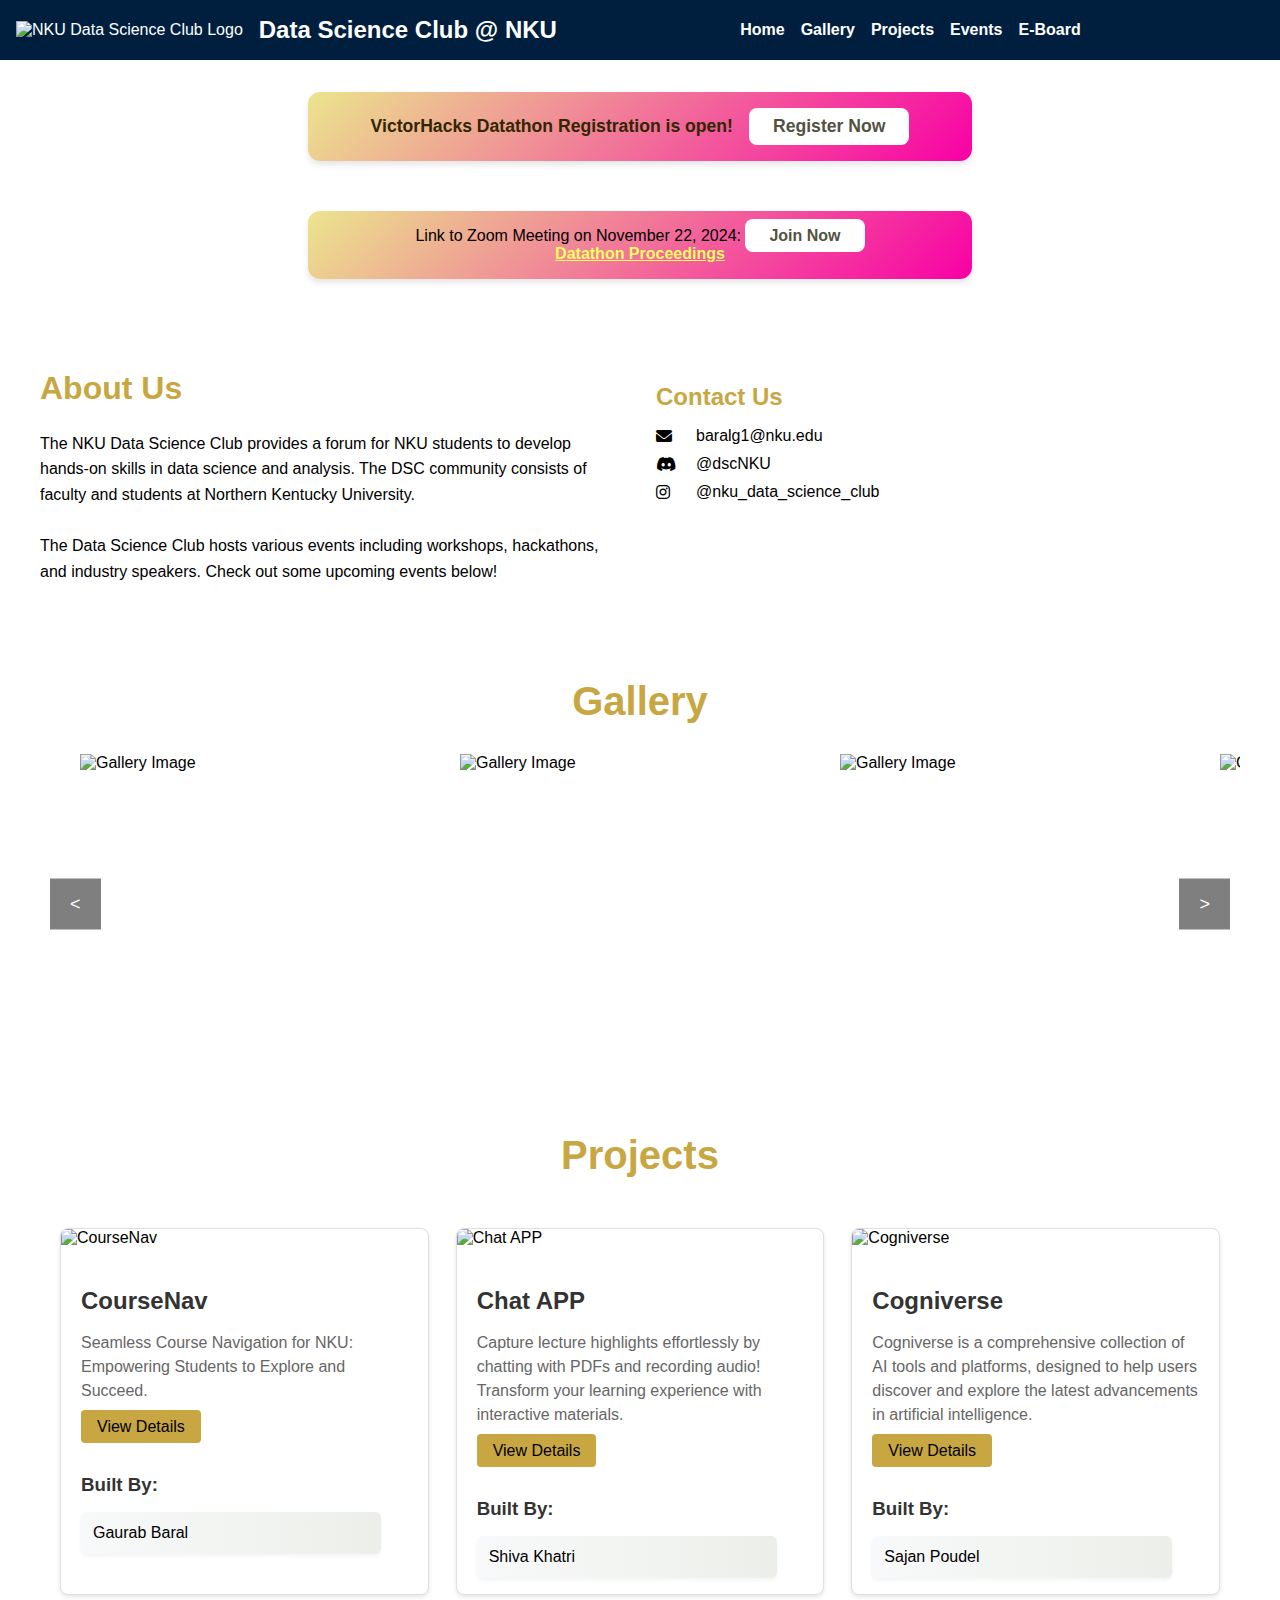
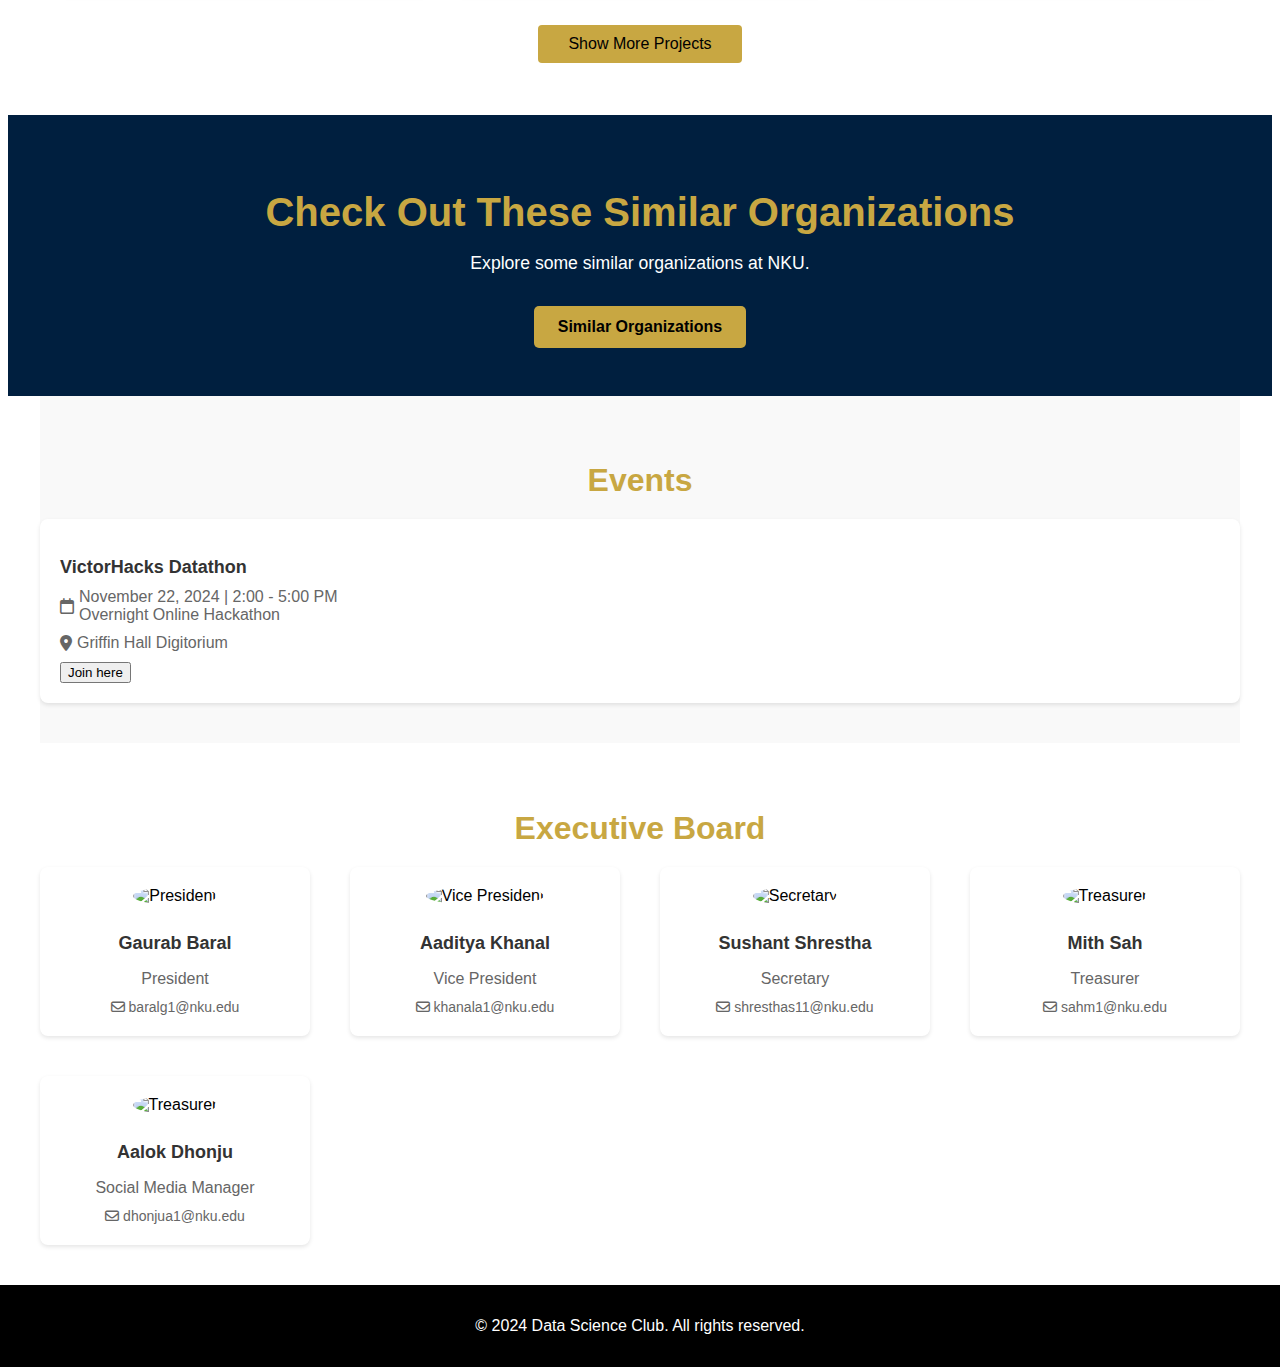
==== commit 860eedef: "Merge branch 'main' of github.com:TempGaurab/DSC_NKU" ====
--- a/index.html
+++ b/index.html
@@ -5,7 +5,10 @@
     <meta name="viewport" content="width=device-width, initial-scale=1.0" />
     <link rel="stylesheet" href="style.css" />
     <title>Data Science Club NKU</title>
-    <link rel="stylesheet" href="https://cdnjs.cloudflare.com/ajax/libs/font-awesome/6.0.0-beta3/css/all.min.css">
+    <link
+      rel="stylesheet"
+      href="https://cdnjs.cloudflare.com/ajax/libs/font-awesome/6.0.0-beta3/css/all.min.css"
+    />
   </head>
   <body>
     <header>
@@ -27,49 +30,106 @@
       </nav>
     </header>
     <div class="message-box">
-      <p style="display: none;">This is a message box</p>
-  </div>
+      <p>
+        VictorHacks Datathon Registration is open!
+        <a href="https://victor-hacks-nku.devpost.com/" class="register-btn"
+          >Register Now</a
+        >
+      </div>
+      <br>
+      <div class="message-box" style="margin-top: 0;">
+        Link to Zoom Meeting on November 22, 2024:
+        <a
+          href="https://nku.zoom.us/j/97151044476?pwd=P64idbMNLREbl75gyw28Xu3SldfKcd.1"
+          class="register-btn"
+          >Join Now</a
+        >
+        <br>
+        <a href="ppt.html" target="_blank" id="datathon-link">Datathon Proceedings</a>
+      </p>
+    </div>
+    
+    
 
     <section class="intro" id="home">
       <div class="about-content">
         <h2 class="intro-heading">About Us</h2>
         <p class="intro-text">
-          The NKU Data Science Club provides a forum for NKU students to develop hands-on skills in data science and analysis. The DSC community consists of faculty and students at Northern Kentucky University.
-          <br><br>
-          The Data Science Club hosts various events including workshops, hackathons, and industry speakers. Check out some upcoming events below!
-      </p>
-      </div>
-    
+          The NKU Data Science Club provides a forum for NKU students to develop
+          hands-on skills in data science and analysis. The DSC community
+          consists of faculty and students at Northern Kentucky University.
+          <br /><br />
+          The Data Science Club hosts various events including workshops,
+          hackathons, and industry speakers. Check out some upcoming events
+          below!
+        </p>
+      </div>
+
       <div class="contact-content">
         <h2 class="contact-heading">Contact Us</h2>
         <ul class="contact-list">
-            <li class="contact-item">
-                <i class="fa-solid fa-envelope"></i>
-                <a href="mailto:baralg1@nku.edu">baralg1@nku.edu</a>
-            </li>
-            <li class="contact-item">
-                <i class="fa-brands fa-discord"></i>
-                <a href="https://discord.gg/7sJMSZEUGn">@dscNKU</a>
-            </li>
-            <li class="contact-item">
-                <i class="fa-brands fa-instagram"></i>
-                <a href="https://www.instagram.com/nku_data_science_club/">@nku_data_science_club</a>
-            </li>
+          <li class="contact-item">
+            <i class="fa-solid fa-envelope"></i>
+            <a href="mailto:baralg1@nku.edu">baralg1@nku.edu</a>
+          </li>
+          <li class="contact-item">
+            <i class="fa-brands fa-discord"></i>
+            <a href="https://discord.gg/7sJMSZEUGn">@dscNKU</a>
+          </li>
+          <li class="contact-item">
+            <i class="fa-brands fa-instagram"></i>
+            <a href="https://www.instagram.com/nku_data_science_club/"
+              >@nku_data_science_club</a
+            >
+          </li>
         </ul>
-    </div>
-     
+      </div>
     </section>
 
     <section class="pictures" id="pictures">
       <h1 class="pictures-heading">Gallery</h1>
       <div class="pictures-container">
         <div class="gallery-wrapper">
-          <img id="galleryImage" src="https://utfs.io/f/Wg4zPKBYwGoPxCvwXe5gGS2N7ndJft5rlsEaHcVbq8O6C4mz" alt="Gallery Image">
-          <img id="galleryImage" src="https://utfs.io/f/Wg4zPKBYwGoPIGgfswf1Glpru0WHJ57seOgk9dTiC8SL3UAZ" alt="Gallery Image">
-          <img id="galleryImage" src="https://utfs.io/f/Wg4zPKBYwGoPdJUMpKsaW2N6nqZyVtlbx3HFv9Br1dkmYw4A" alt="Gallery Image">  
-          <img id="galleryImage" src="https://utfs.io/f/Wg4zPKBYwGoPclk0yTD163QDC7GXO0iPRTYtBpaqgEbNJ5v4" alt="Gallery Image">
-          <img id="galleryImage" src="https://utfs.io/f/Wg4zPKBYwGoPXtKMB4bJTB2fS75zj9UA8GHE0V6ZkpMnPLqR" alt="Gallery Image">
-          <img id="galleryImage" src="https://utfs.io/f/Wg4zPKBYwGoPtmWUZOGSAdMUgopCZr3IEHWDlimyjcv8wO2e" alt="Gallery Image">
+          <img
+            id="galleryImage"
+            src="https://utfs.io/f/Wg4zPKBYwGoPxCvwXe5gGS2N7ndJft5rlsEaHcVbq8O6C4mz"
+            alt="Gallery Image"
+          />
+          <img
+            id="galleryImage"
+            src="https://utfs.io/f/Wg4zPKBYwGoPIGgfswf1Glpru0WHJ57seOgk9dTiC8SL3UAZ"
+            alt="Gallery Image"
+          />
+          <img
+            id="galleryImage"
+            src="https://utfs.io/f/Gpb59x6yDgxIGOPIS36yDgxITHo0X4YRNvO2zu5sPwA9rbcj"
+            alt="Gallery Image"
+          />
+          <img
+            id="galleryImage"
+            src="https://utfs.io/f/Wg4zPKBYwGoPdJUMpKsaW2N6nqZyVtlbx3HFv9Br1dkmYw4A"
+            alt="Gallery Image"
+          />
+          <img
+            id="galleryImage"
+            src="https://utfs.io/f/Gpb59x6yDgxIvxYaz5wB1sAILMPSf0tCZyV4K8m9p7v3JeiR"
+            alt="Gallery Image"
+          />  
+          <img
+            id="galleryImage"
+            src="https://utfs.io/f/Wg4zPKBYwGoPclk0yTD163QDC7GXO0iPRTYtBpaqgEbNJ5v4"
+            alt="Gallery Image"
+          />
+          <img
+            id="galleryImage"
+            src="https://utfs.io/f/Wg4zPKBYwGoPXtKMB4bJTB2fS75zj9UA8GHE0V6ZkpMnPLqR"
+            alt="Gallery Image"
+          />
+          <img
+            id="galleryImage"
+            src="https://utfs.io/f/Wg4zPKBYwGoPtmWUZOGSAdMUgopCZr3IEHWDlimyjcv8wO2e"
+            alt="Gallery Image"
+          />
         </div>
         <div class="image-controls">
           <button id="prevBtn">&lt;</button>
@@ -79,38 +139,22 @@
     </section>
 
     <section class="project" id="project">
-      <h1 class="project-heading">Project</h1>
-      <div id="projects" class="projects-container">
-        <div class="project-card">
-          <img
-            src="https://d112y698adiu2z.cloudfront.net/photos/production/software_photos/003/041/108/datas/gallery.jpg"
-            alt="Project Image 1"
-          />
-          <h3>CourseNav</h3>
-          <p>
-            Seamless Course Navigation for NKU: Empowering Students to Explore
-            and Succeed.
-          </p>
-          <button onclick="window.location.href='https://coursenku.streamlit.app/?fbclid=IwY2xjawGFBq9leHRuA2FlbQIxMAABHTeti002a3vvVVpHqekgxX1rPUPhKBCJvN0I1YQAk6s97RB0mooZ5oQRcQ_aem_kbeXlHGQDaAuSi08l0lEag'">
-            Details
+      <h1 class="pictures-heading">Projects</h1>
+      <div class="container">
+        <div class="projects-grid" id="projectsGrid">
+          <!-- Projects will be inserted here by JavaScript -->
+        </div>
+        <div class="show-more-container">
+          <button class="show-more-button" id="showMoreButton">
+            Show More Projects
           </button>
-        </div>
-        <div class="project-card">
-          <img src="https://utfs.io/f/Wg4zPKBYwGoPgiRydTJf9NhgzbwBq8aImrOntEvkX6PAl1Vu" alt="Project Image 2" />
-          <h3>Fidelity Finance</h3>
-          <p>
-            A MERN stack financial advisory application featuring GPT-4 powered chatbot assistance, interactive investment dashboards, and personalized YouTube content recommendations that won First Place at the Fidelity Hackathon for its innovative approach to democratizing financial guidance.
-          </p>
-          <button onclick="window.location.href='https://www.youtube.com/watch?v=eP0Rq9L_J0Y'">Details</button>
-        </div>
-
-        <div class="project-card">
-          <img src="https://utfs.io/f/Wg4zPKBYwGoPxC024L5gGS2N7ndJft5rlsEaHcVbq8O6C4mz" alt="Project Image 3" />
-          <h3>Modern Inventory Management System (MIMS)</h3>
-          <p>
-            Streamline your inventory processes with MIMS – a powerful, intuitive, and cloud-based system designed to enhance your supply chain operations.
-          </p>
-          <button onclick="window.location.href='https://devpost.com/software/modern-inventory-management-system-mims'">Details</button>
+          <button
+            class="show-less-button"
+            id="showLessButton"
+            style="display: none"
+          >
+            Show Less Projects
+          </button>
         </div>
       </div>
     </section>
@@ -129,77 +173,82 @@
       <button onclick="window.location.href='https://sister-clubs.vercel.app/'">
         Similar Organizations
       </button>
-     
     </section>
 
     <section class="events" id="events">
-      <h2 class="events-heading">Upcoming Events</h2>
+      <h2 class="events-heading">Events</h2>
       <div class="events-container">
-        <div class="event-card">
-          <h3 class="event-title">First General Meeting</h3>
-          <div class="event-date">
-            <i class="far fa-calendar"></i>
-            October 25, 2024 | 2:00 - 3:00 PM
-          </div>
-          <div class="event-location">
-            <i class="fas fa-map-marker-alt"></i>
-            Griffin Hall 149
-          </div>
-        </div>
-
         <div class="event-card">
           <h3 class="event-title">VictorHacks Datathon</h3>
           <div class="event-date">
             <i class="far fa-calendar"></i>
-            November 22, 2024 | 2:00 - 3:00 PM
+            November 22, 2024 | 2:00 - 5:00 PM<br />
+            Overnight Online Hackathon
           </div>
           <div class="event-location">
             <i class="fas fa-map-marker-alt"></i>
             Griffin Hall Digitorium
           </div>
-        <div class="event-button">
-          <a href="https://l.facebook.com/l.php?u=https%3A%2F%2Fvictor-hacks-nku.devpost.com%2F%3Ffbclid%3DIwZXh0bgNhZW0CMTAAAR3PE6IumvjKDD7iAkBVHadBH6H-5upAuaprhVYso7YPf86CahscXRPVo58_aem_6kE9CdbUVhKyxN1Yqz6Uuw&h=AT1pkoc1Fh4k07Xz31TIKuOvyUNGix_o3ODRNjjLhvcxSKk3yuLU0-XqdT3lRiMgMclaWgxIgpfn8zuEtXjCJHaQJtWUswxq2s7Xb8XG0ezhANWLlgjLixofJ8SEkTElsEtJAdwHshFv_ZZEZPDG9BMKdvw">
-            <button class="pretty-button">Join here</button>
-          </a>
-        </div>
-        </div>
-    
+          <div class="event-button">
+            <a
+              href="https://l.facebook.com/l.php?u=https%3A%2F%2Fvictor-hacks-nku.devpost.com%2F%3Ffbclid%3DIwZXh0bgNhZW0CMTAAAR3PE6IumvjKDD7iAkBVHadBH6H-5upAuaprhVYso7YPf86CahscXRPVo58_aem_6kE9CdbUVhKyxN1Yqz6Uuw&h=AT1pkoc1Fh4k07Xz31TIKuOvyUNGix_o3ODRNjjLhvcxSKk3yuLU0-XqdT3lRiMgMclaWgxIgpfn8zuEtXjCJHaQJtWUswxq2s7Xb8XG0ezhANWLlgjLixofJ8SEkTElsEtJAdwHshFv_ZZEZPDG9BMKdvw"
+            >
+              <button class="pretty-button">Join here</button>
+            </a>
+          </div>
+        </div>
       </div>
     </section>
-    
+
     <!-- E-Board Section -->
     <section class="eboard" id="eboard">
       <h2 class="eboard-heading">Executive Board</h2>
       <div class="eboard-container">
         <div class="member-card">
-          <img src="https://utfs.io/f/Wg4zPKBYwGoPyBfY1UpBzdbpsVXIM41qh65JiLw8Hc3kTxul" alt="President" class="member-image">
+          <img
+            src="https://utfs.io/f/Wg4zPKBYwGoPyBfY1UpBzdbpsVXIM41qh65JiLw8Hc3kTxul"
+            alt="President"
+            class="member-image"
+          />
           <h3 class="member-name">Gaurab Baral</h3>
           <p class="member-position">President</p>
           <a href="mailto:baralg1@nku.edu" class="member-email">
             <i class="far fa-envelope"></i> baralg1@nku.edu
           </a>
         </div>
-    
+
         <div class="member-card">
-          <img src="https://utfs.io/f/Wg4zPKBYwGoPOrtt0Z75JcYoLy3B9u0wlbFdtU1WGDEv8krK" alt="Vice President" class="member-image">
+          <img
+            src="https://utfs.io/f/Wg4zPKBYwGoP6bsTFY3APduLOWzB92wsTYxVbK0XCjiEh4t7"
+            alt="Vice President"
+            class="member-image"
+          />
           <h3 class="member-name">Aaditya Khanal</h3>
           <p class="member-position">Vice President</p>
           <a href="mailto:khanala1@nku.edu" class="member-email">
             <i class="far fa-envelope"></i> khanala1@nku.edu
           </a>
         </div>
-    
+
         <div class="member-card">
-          <img src="https://utfs.io/f/Wg4zPKBYwGoPQ9eU7WXOf6VILlRvC1nM75icB3oXpEemhWT4" alt="Secretary" class="member-image">
+          <img
+            src="https://utfs.io/f/Wg4zPKBYwGoPQ9eU7WXOf6VILlRvC1nM75icB3oXpEemhWT4"
+            alt="Secretary"
+            class="member-image"
+          />
           <h3 class="member-name">Sushant Shrestha</h3>
           <p class="member-position">Secretary</p>
           <a href="mailto:shresthas11@nku.edu" class="member-email">
             <i class="far fa-envelope"></i> shresthas11@nku.edu
           </a>
         </div>
-    
+
         <div class="member-card">
-          <img src="https://utfs.io/f/Wg4zPKBYwGoPgiNmWjnJf9NhgzbwBq8aImrOntEvkX6PAl1V" alt="Treasurer" class="member-image">
+          <img
+            src="https://utfs.io/f/Wg4zPKBYwGoPgiNmWjnJf9NhgzbwBq8aImrOntEvkX6PAl1V"
+            alt="Treasurer"
+            class="member-image"
+          />
           <h3 class="member-name">Mith Sah</h3>
           <p class="member-position">Treasurer</p>
           <a href="mailto:sahm1@nku.edu" class="member-email">
@@ -208,7 +257,11 @@
         </div>
 
         <div class="member-card">
-          <img src="https://utfs.io/f/Wg4zPKBYwGoPU5yslHVm1RQXN0hr3IHMw9PWAx8DcEJ67Fty" alt="Treasurer" class="member-image">
+          <img
+            src="https://utfs.io/f/Wg4zPKBYwGoPU5yslHVm1RQXN0hr3IHMw9PWAx8DcEJ67Fty"
+            alt="Treasurer"
+            class="member-image"
+          />
           <h3 class="member-name">Aalok Dhonju</h3>
           <p class="member-position">Social Media Manager</p>
           <a href="mailto:dhonjua1@nku.edu" class="member-email">
@@ -217,15 +270,12 @@
         </div>
       </div>
     </section>
-   
 
     <footer>
       <p>&copy; 2024 Data Science Club. All rights reserved.</p>
     </footer>
   </body>
   <script>
-    
-
     function showModal(title, description) {
       document.getElementById("modal-title").innerText = title;
       document.getElementById("modal-description").innerText = description;
@@ -242,33 +292,264 @@
       }
     };
 
-    const wrapper = document.querySelector('.gallery-wrapper');
-const prevBtn = document.getElementById('prevBtn');
-const nextBtn = document.getElementById('nextBtn');
-const images = document.querySelectorAll('#galleryImage');
-let currentIndex = 0;
-
-function updateGallery() {
-  const imageWidth = wrapper.querySelector('#galleryImage').offsetWidth;
-  const gap = 20; // matches the gap in CSS
-  wrapper.style.transform = `translateX(-${(imageWidth + gap) * currentIndex}px)`;
-}
-
-prevBtn.addEventListener('click', () => {
-  if (currentIndex > 0) {
-    currentIndex--;
-    updateGallery();
-  }
-});
-
-nextBtn.addEventListener('click', () => {
-  if (currentIndex < images.length - 3) {
-    currentIndex++;
-    updateGallery();
-  }
-});
-
-// Update gallery on window resize
-window.addEventListener('resize', updateGallery);
+    const wrapper = document.querySelector(".gallery-wrapper");
+    const prevBtn = document.getElementById("prevBtn");
+    const nextBtn = document.getElementById("nextBtn");
+    const images = document.querySelectorAll("#galleryImage");
+    let currentIndex = 0;
+
+    function updateGallery() {
+      const imageWidth = wrapper.querySelector("#galleryImage").offsetWidth;
+      const gap = 20; // matches the gap in CSS
+      wrapper.style.transform = `translateX(-${
+        (imageWidth + gap) * currentIndex
+      }px)`;
+    }
+
+    prevBtn.addEventListener("click", () => {
+      if (currentIndex > 0) {
+        currentIndex--;
+        updateGallery();
+      }
+    });
+
+    nextBtn.addEventListener("click", () => {
+      if (currentIndex < images.length - 3) {
+        currentIndex++;
+        updateGallery();
+      }
+    });
+    /*
+      In projects add new projects.
+      */
+    const projects = [
+      {
+        title: "CourseNav",
+        image:
+          "https://d112y698adiu2z.cloudfront.net/photos/production/software_photos/003/041/108/datas/gallery.jpg",
+        description:
+          "Seamless Course Navigation for NKU: Empowering Students to Explore and Succeed.",
+        link: "https://coursenku.streamlit.app",
+        team: [
+          {
+            name: "Gaurab Baral",
+            linkedin: "https://www.linkedin.com/in/gaurab-baral-991333216/",
+          },
+        ],
+      },
+      {
+        title: "Chat APP",
+        image:
+          "https://utfs.io/f/Gpb59x6yDgxIRhTgyRpqIfTnOBg86uEb19yhPak0Gzpd2ecZ",
+        description:
+          "Capture lecture highlights effortlessly by chatting with PDFs and recording audio! Transform your learning experience with interactive materials.",
+        link: "https://chatapp-neon-nine.vercel.app/",
+        team: [
+          {
+            name: "Shiva Khatri",
+            linkedin: "https://www.linkedin.com/in/shiva-khatri/",
+          },
+        ],
+      },
+      {
+        title: "Cogniverse",
+        image:
+          "https://utfs.io/f/Gpb59x6yDgxIkE2b7dAEXS1IU8TOvRG4QHclJWreLtmBoxAs",
+        description:
+          "Cogniverse is a comprehensive collection of AI tools and platforms, designed to help users discover and explore the latest advancements in artificial intelligence.",
+        link: "https://cogniverse-one.vercel.app/",
+        team: [
+          {
+            name: "Sajan Poudel",
+            linkedin: "https://www.linkedin.com/in/tsajanpoudel/",
+          },
+        ],
+      },
+      {
+        title: "Fidelity Finance",
+        image:
+          "https://utfs.io/f/Wg4zPKBYwGoPgiRydTJf9NhgzbwBq8aImrOntEvkX6PAl1Vu",
+        description:
+          "A MERN stack financial advisory application featuring GPT-4 powered chatbot assistance, interactive investment dashboards, and personalized YouTube content recommendations that won First Place at the Fidelity Hackathon.",
+        link: "https://www.youtube.com/watch?v=eP0Rq9L_J0Y",
+        team: [
+          {
+            name: "Gaurab Baral",
+            linkedin: "https://www.linkedin.com/in/gaurab-baral-991333216/",
+          },
+          {
+            name: "Sushant Shrestha",
+            linkedin: "https://www.linkedin.com/in/sushant-shrestha-b51785228/",
+          },
+          {
+            name: "Aaditya Khanal",
+            linkedin: "https://www.linkedin.com/in/-khanalaaditya/",
+          },
+          {
+            name: "Mith Sah",
+            linkedin: "https://www.linkedin.com/in/mithsah/",
+          },
+          {
+            name: "Aalok Dhonju",
+            linkedin: "https://www.linkedin.com/in/aalok-dhonju/",
+          },
+        ],
+      },
+      {
+        title: "Modern Inventory Management System (MIMS)",
+        image:
+          "https://utfs.io/f/Wg4zPKBYwGoPxC024L5gGS2N7ndJft5rlsEaHcVbq8O6C4mz",
+        description:
+          "Streamline your inventory processes with MIMS - a powerful, intuitive, and cloud-based system designed to enhance your supply chain operations.",
+        link: "https://devpost.com/software/modern-inventory-management-system-mims",
+        team: [
+          {
+            name: "Aaditya Khanal",
+            linkedin: "https://www.linkedin.com/in/-khanalaaditya/",
+          },
+          {
+            name: "Sushant Shrestha",
+            linkedin: "https://www.linkedin.com/in/sushant-shrestha-b51785228/",
+          },
+          {
+            name: "Gaurab Baral",
+            linkedin: "https://www.linkedin.com/in/gaurab-baral-991333216/",
+          },
+          {
+            name: "Mith Sah",
+            linkedin: "https://www.linkedin.com/in/mithsah/",
+          },
+        ],
+      },
+      {
+        title: "3-Step-Eye-Detection",
+        image:
+          "https://utfs.io/f/Gpb59x6yDgxImD5Z7OaiUbEGHFg6jMX8ayseq7DLTv3hKOSn",
+        description:
+          "Three-model approach enhances road safety by detecting driver drowsiness in real-time, with alerts to prevent accidents.",
+        link: "https://csc-425.streamlit.app/",
+        team: [
+          {
+            name: "Gaurab Baral",
+            linkedin: "https://www.linkedin.com/in/gaurab-baral-991333216/",
+          },
+          {
+            name: "Abhishek Shrestha",
+            linkedin: "https://www.linkedin.com/in/abhishekshrestha5125/",
+          },
+          {
+            name: "Sushant Shrestha",
+            linkedin: "https://www.linkedin.com/in/sushant-shrestha-b51785228/",
+          },
+          {
+            name: "Nabin Lama",
+            linkedin: "https://www.linkedin.com/in/nabin-lama-3a824822a/",
+          },
+        ],
+      },
+      {
+        title: "Ask Me",
+        image:
+          "https://utfs.io/f/Gpb59x6yDgxIz4SjIBmc5aV2BWeXxrPU3Y6nRs4hdTEG7Jui",
+        description:
+          "Ask Me is a mock interview portal designed to elevate your interview prep. Just provide the job details, and it will generate five customized questions for you. After you respond, it rates your answers, gives instant feedback, and even provides preferred responses to help you improve. 🎯",
+        link: "https://ask-me-delta-ten.vercel.app/",
+        team: [
+          {
+            name: "Smaran Bhattarai",
+            linkedin: "https://www.linkedin.com/in/smaranbhattarai/",
+          },
+        ],
+      },
+      {
+        title: "ProfRank",
+        image:
+          "https://utfs.io/f/Gpb59x6yDgxIMw5fIygPsdn0py2fLROVhxWbGEgZ9vuoKF38",
+        description:
+          "Elevate your academic journey with Profrank, the smart, simple, and efficient way to rate and review professors. Designed to make informed choices easier, Profrank lets you extract insights directly from custom RateMyProfessor links, effortlessly collect responses, and explore professor ratings—all in one user-friendly platform",
+        link: "https://prof-rank.vercel.app/",
+        team: [
+          {
+            name: "Abhishek Shrestha",
+            linkedin: "https://www.linkedin.com/in/abhishekshrestha5125/",
+          },
+        ],
+      },
+    ];
+    function createProjectCard(project) {
+      return `
+      <div class="project-card">
+        <img src="${project.image}" alt="${
+        project.title
+      }" class="project-image">
+        <div class="project-content">
+          <h2 class="project-title">${project.title}</h2>
+          <p class="project-description">${project.description}</p>
+          <a href="${
+            project.link
+          }" target="_blank" class="project-button">View Details</a>
+        </div>
+        <div class="team-section">
+          <h3 class="team-title">Built By:</h3>
+          <ul class="team-list">
+            ${project.team
+              .map(
+                (member) => `
+                  <li class="team-member">
+                    <a href="${member.linkedin}" target="_blank">${member.name}</a>
+                  </li>
+                `
+              )
+              .join("")}
+          </ul>
+        </div>
+      </div>
+    `;
+    }
+
+    function initializeProjects() {
+      const projectsGrid = document.getElementById("projectsGrid");
+      const showMoreButton = document.getElementById("showMoreButton");
+
+      // Add all projects to the grid
+      projects.forEach((project) => {
+        const projectHTML = createProjectCard(project);
+        projectsGrid.insertAdjacentHTML("beforeend", projectHTML);
+      });
+
+      // Show first 3 projects
+      const projectCards = document.querySelectorAll(".project-card");
+      projectCards.forEach((card, index) => {
+        if (index < 3) {
+          card.classList.add("visible");
+        }
+      });
+
+      // Track the state of visibility
+      let showingAll = false;
+
+      // Show More / Show Less button click handler
+      showMoreButton.addEventListener("click", () => {
+        if (showingAll) {
+          // Hide all but the first 3
+          projectCards.forEach((card, index) => {
+            if (index >= 3) {
+              card.classList.remove("visible");
+            }
+          });
+          showMoreButton.textContent = "Show More Projects";
+          projectsGrid.scrollIntoView({ behavior: "smooth" });
+        } else {
+          // Show all project cards
+          projectCards.forEach((card) => card.classList.add("visible"));
+          showMoreButton.textContent = "Show Less Projects";
+        }
+        showingAll = !showingAll; // Toggle state
+      });
+    }
+
+    // Update gallery on window resize
+    document.addEventListener("DOMContentLoaded", initializeProjects);
+    window.addEventListener("resize", updateGallery);
   </script>
 </html>
--- a/style.css
+++ b/style.css
@@ -666,4 +666,17 @@
 .event-button a {
   text-decoration: none;
 }
+}
+
+#datathon-link {
+  text-decoration: underline; /* Underline to resemble a link */
+  color: #f6fe5e; /* Standard blue link color */
+  font-weight: bold;
+  font-size: 16px; /* Slightly larger font size */
+  font-family: Arial, sans-serif; /* Clean font */
+  transition: color 0.3s ease; /* Smooth color transition on hover */
+}
+
+#datathon-link:hover {
+  color: #f9f9f9; /* Darker blue on hover */
 }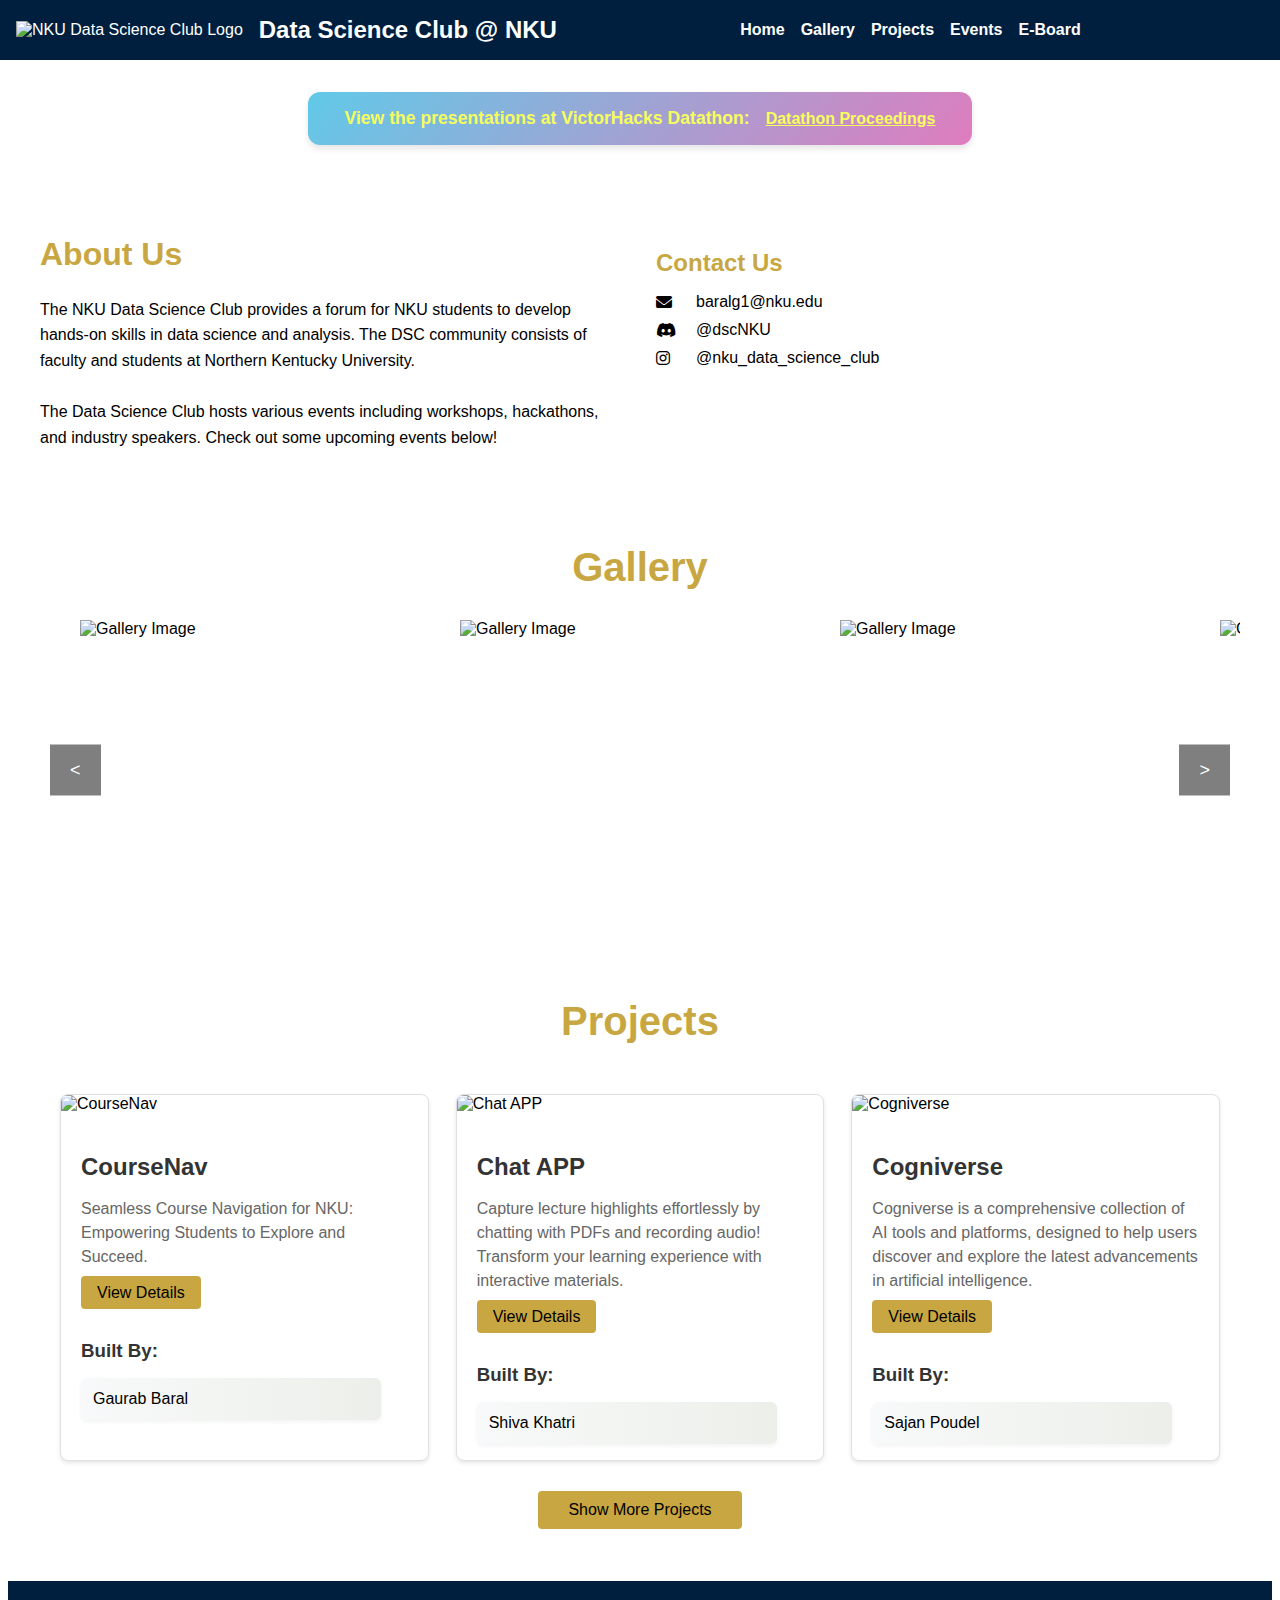
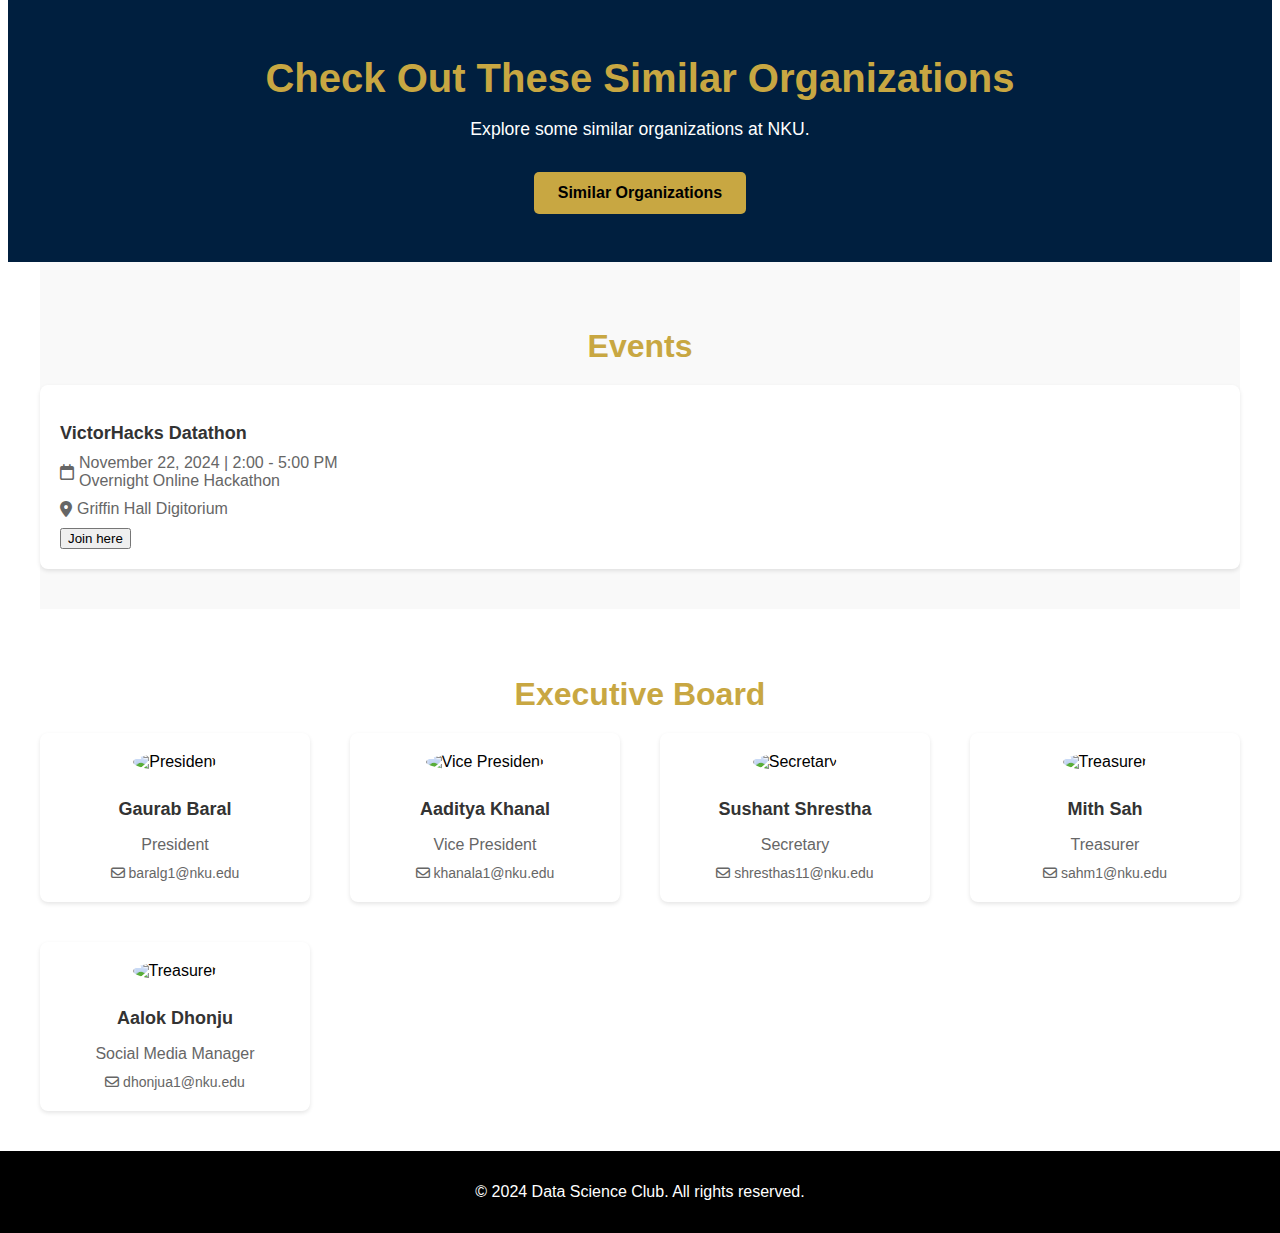
==== commit 5bacd6bc: "adde" ====
--- a/index.html
+++ b/index.html
@@ -31,25 +31,14 @@
     </header>
     <div class="message-box">
       <p>
-        VictorHacks Datathon Registration is open!
-        <a href="https://victor-hacks-nku.devpost.com/" class="register-btn"
-          >Register Now</a
+        <span id="datathon-text"
+          >View the presentations at VictorHacks Datathon:</span
         >
-      </div>
-      <br>
-      <div class="message-box" style="margin-top: 0;">
-        Link to Zoom Meeting on November 22, 2024:
-        <a
-          href="https://nku.zoom.us/j/97151044476?pwd=P64idbMNLREbl75gyw28Xu3SldfKcd.1"
-          class="register-btn"
-          >Join Now</a
+        <a href="ppt.html" target="_blank" id="datathon-link"
+          >Datathon Proceedings</a
         >
-        <br>
-        <a href="ppt.html" target="_blank" id="datathon-link">Datathon Proceedings</a>
       </p>
     </div>
-    
-    
 
     <section class="intro" id="home">
       <div class="about-content">
@@ -114,7 +103,7 @@
             id="galleryImage"
             src="https://utfs.io/f/Gpb59x6yDgxIvxYaz5wB1sAILMPSf0tCZyV4K8m9p7v3JeiR"
             alt="Gallery Image"
-          />  
+          />
           <img
             id="galleryImage"
             src="https://utfs.io/f/Wg4zPKBYwGoPclk0yTD163QDC7GXO0iPRTYtBpaqgEbNJ5v4"
--- a/style.css
+++ b/style.css
@@ -404,6 +404,9 @@
 .team-member:hover {
   text-decoration: underline; /* Underline on hover */
 }
+#datathon-text{
+  color: #f6fe5e;
+}
 
 /* Button styling for project actions */
 .project-button {
@@ -460,7 +463,7 @@
 /* Styling for the message box */
 
         .message-box {
-            background: linear-gradient(135deg, #ebe58d, #f800a5);
+            background: linear-gradient(135deg, #61c9e8, #df7cbe);
             padding: 1rem 2rem;
             border-radius: 0.75rem;
             box-shadow: 0 4px 6px rgba(0, 0, 0, 0.1);
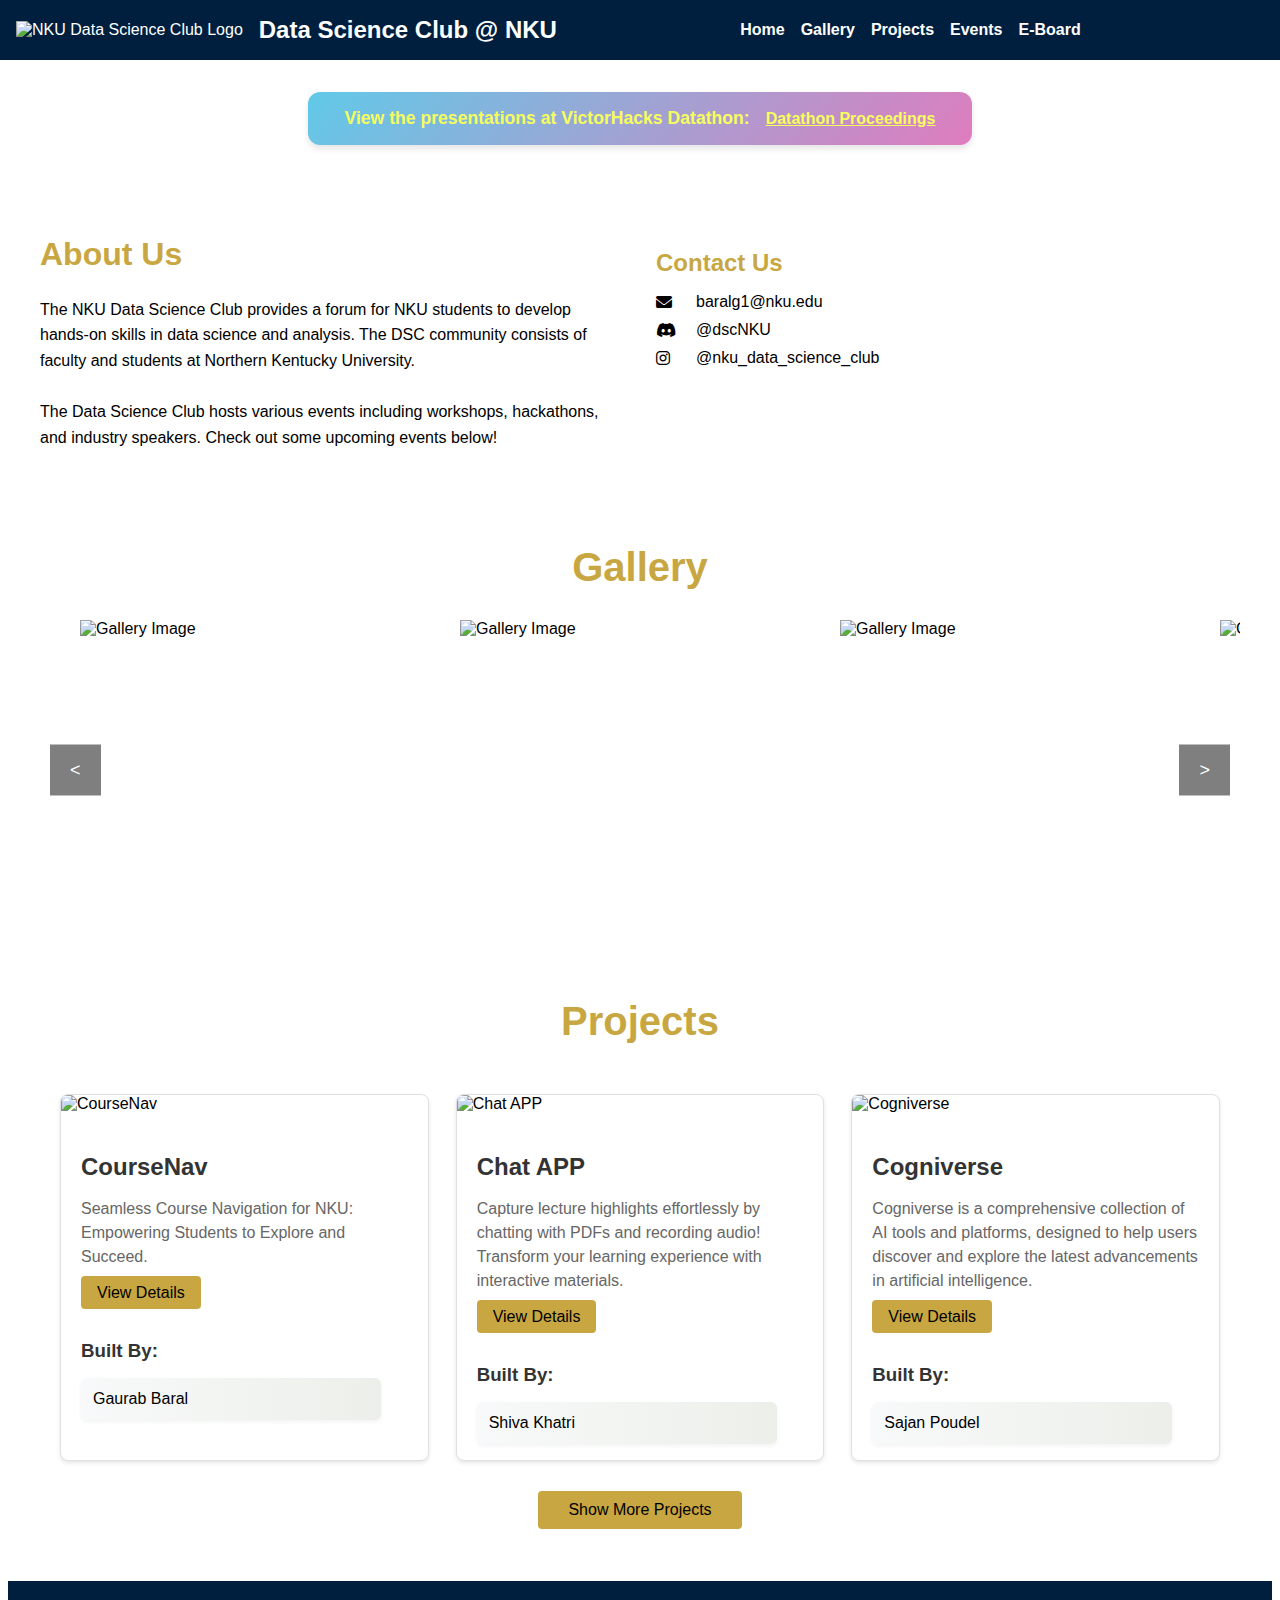
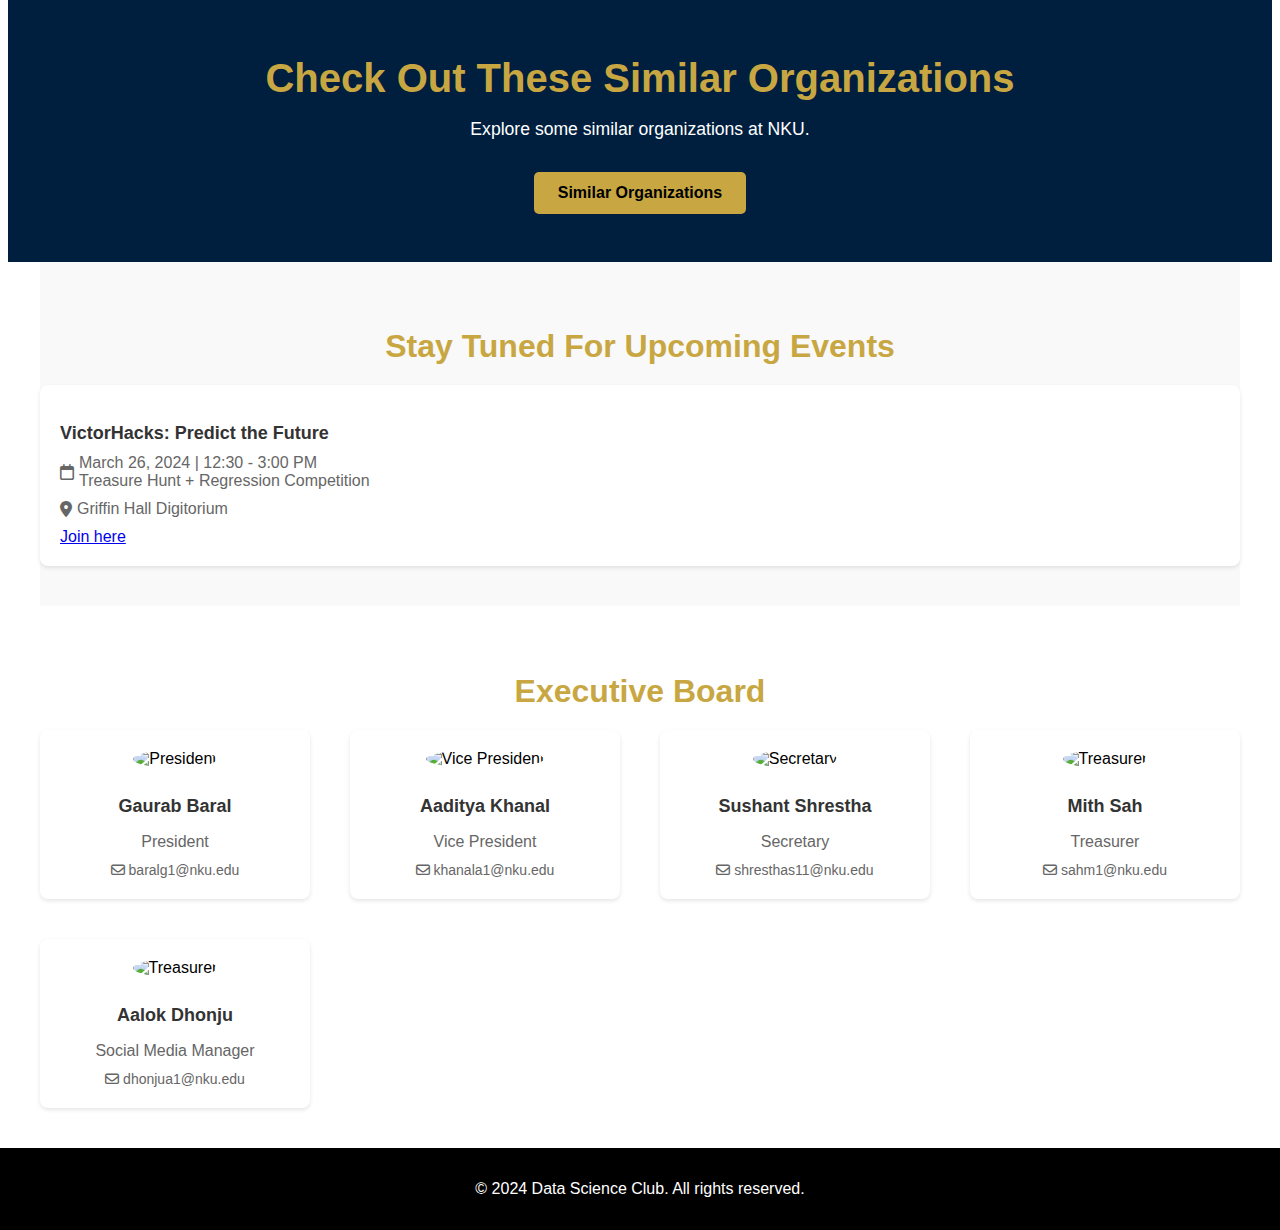
==== commit cab39604: "Update index.html" ====
--- a/index.html
+++ b/index.html
@@ -165,24 +165,21 @@
     </section>
 
     <section class="events" id="events">
-      <h2 class="events-heading">Events</h2>
+      <h2 class="events-heading">Stay Tuned For Upcoming Events</h2>
       <div class="events-container">
         <div class="event-card">
-          <h3 class="event-title">VictorHacks Datathon</h3>
+          <h3 class="event-title">VictorHacks: Predict the Future</h3>
           <div class="event-date">
             <i class="far fa-calendar"></i>
-            November 22, 2024 | 2:00 - 5:00 PM<br />
-            Overnight Online Hackathon
+            March 26, 2024 | 12:30 - 3:00 PM<br />
+            Treasure Hunt + Regression Competition
           </div>
           <div class="event-location">
             <i class="fas fa-map-marker-alt"></i>
             Griffin Hall Digitorium
           </div>
           <div class="event-button">
-            <a
-              href="https://l.facebook.com/l.php?u=https%3A%2F%2Fvictor-hacks-nku.devpost.com%2F%3Ffbclid%3DIwZXh0bgNhZW0CMTAAAR3PE6IumvjKDD7iAkBVHadBH6H-5upAuaprhVYso7YPf86CahscXRPVo58_aem_6kE9CdbUVhKyxN1Yqz6Uuw&h=AT1pkoc1Fh4k07Xz31TIKuOvyUNGix_o3ODRNjjLhvcxSKk3yuLU0-XqdT3lRiMgMclaWgxIgpfn8zuEtXjCJHaQJtWUswxq2s7Xb8XG0ezhANWLlgjLixofJ8SEkTElsEtJAdwHshFv_ZZEZPDG9BMKdvw"
-            >
-              <button class="pretty-button">Join here</button>
+            <a href = "https://dsc-nku.vercel.app/Competition_details.html">Join here</a>
             </a>
           </div>
         </div>
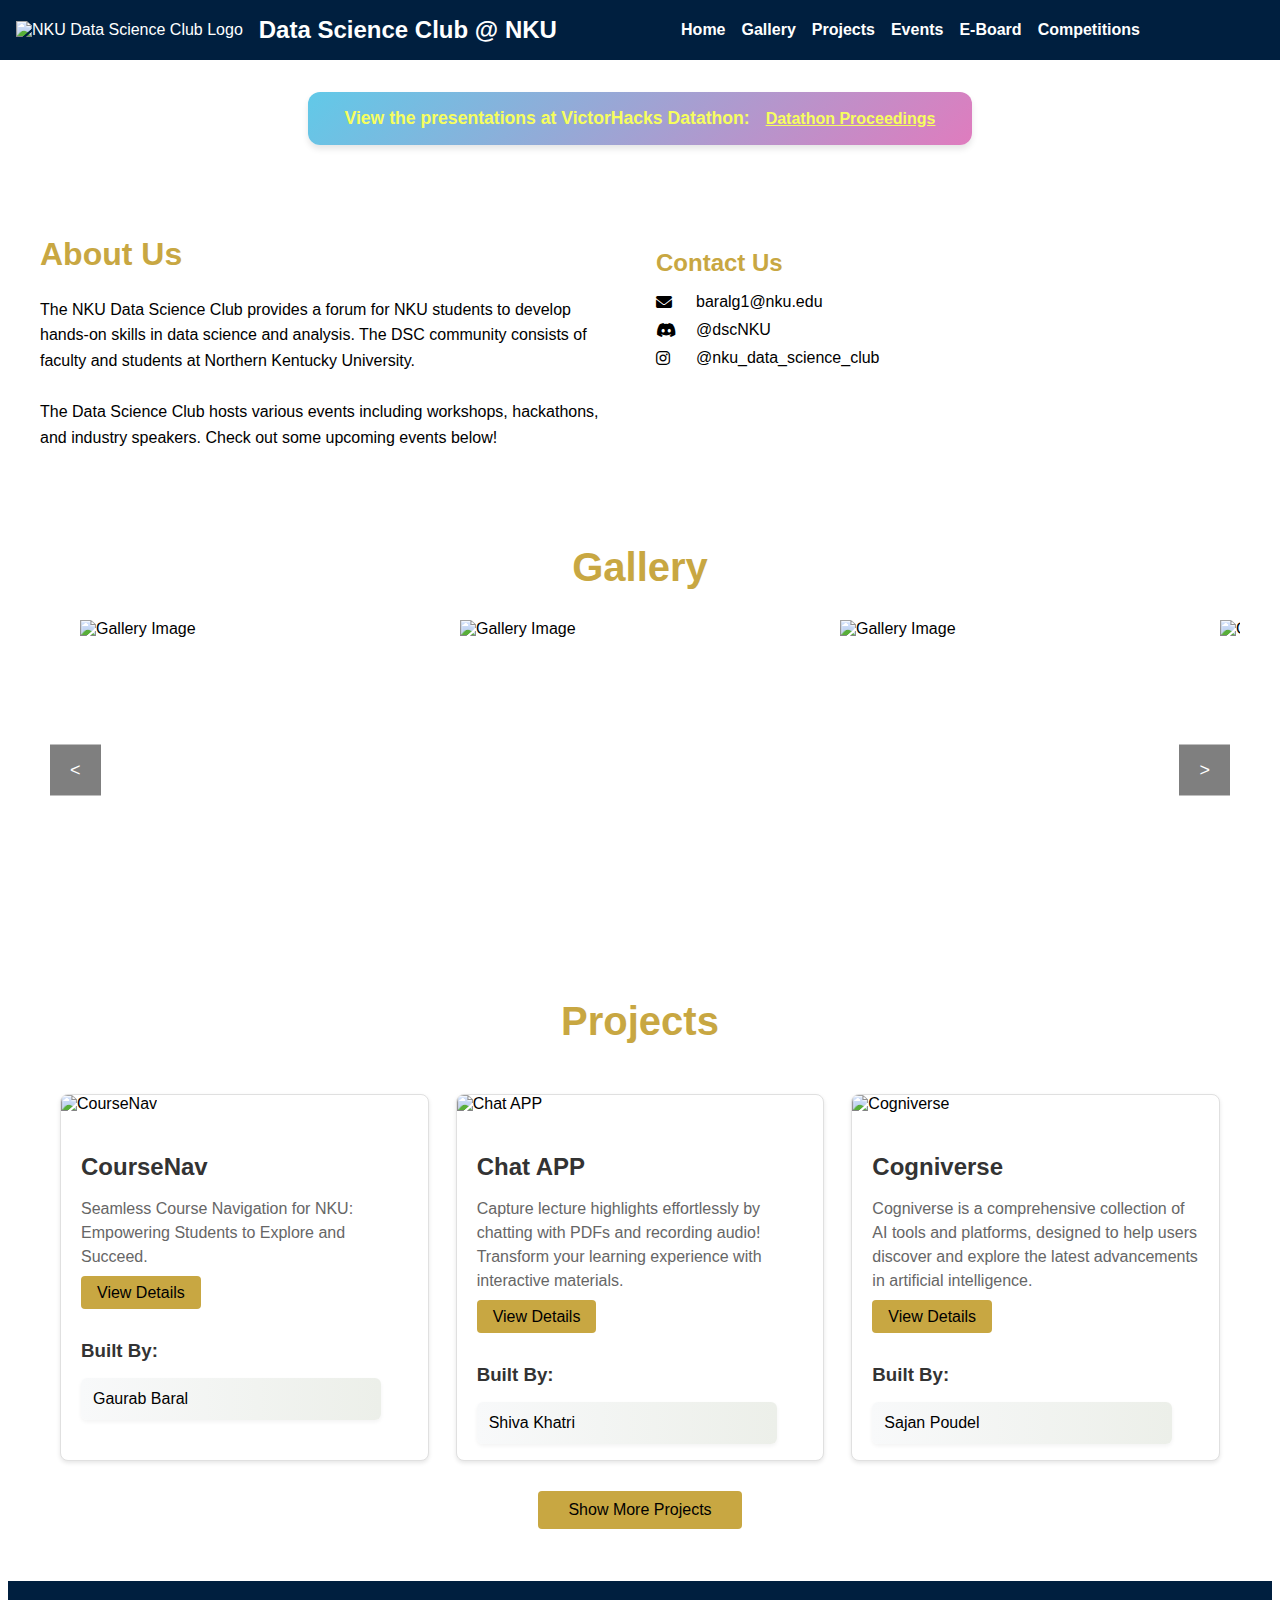
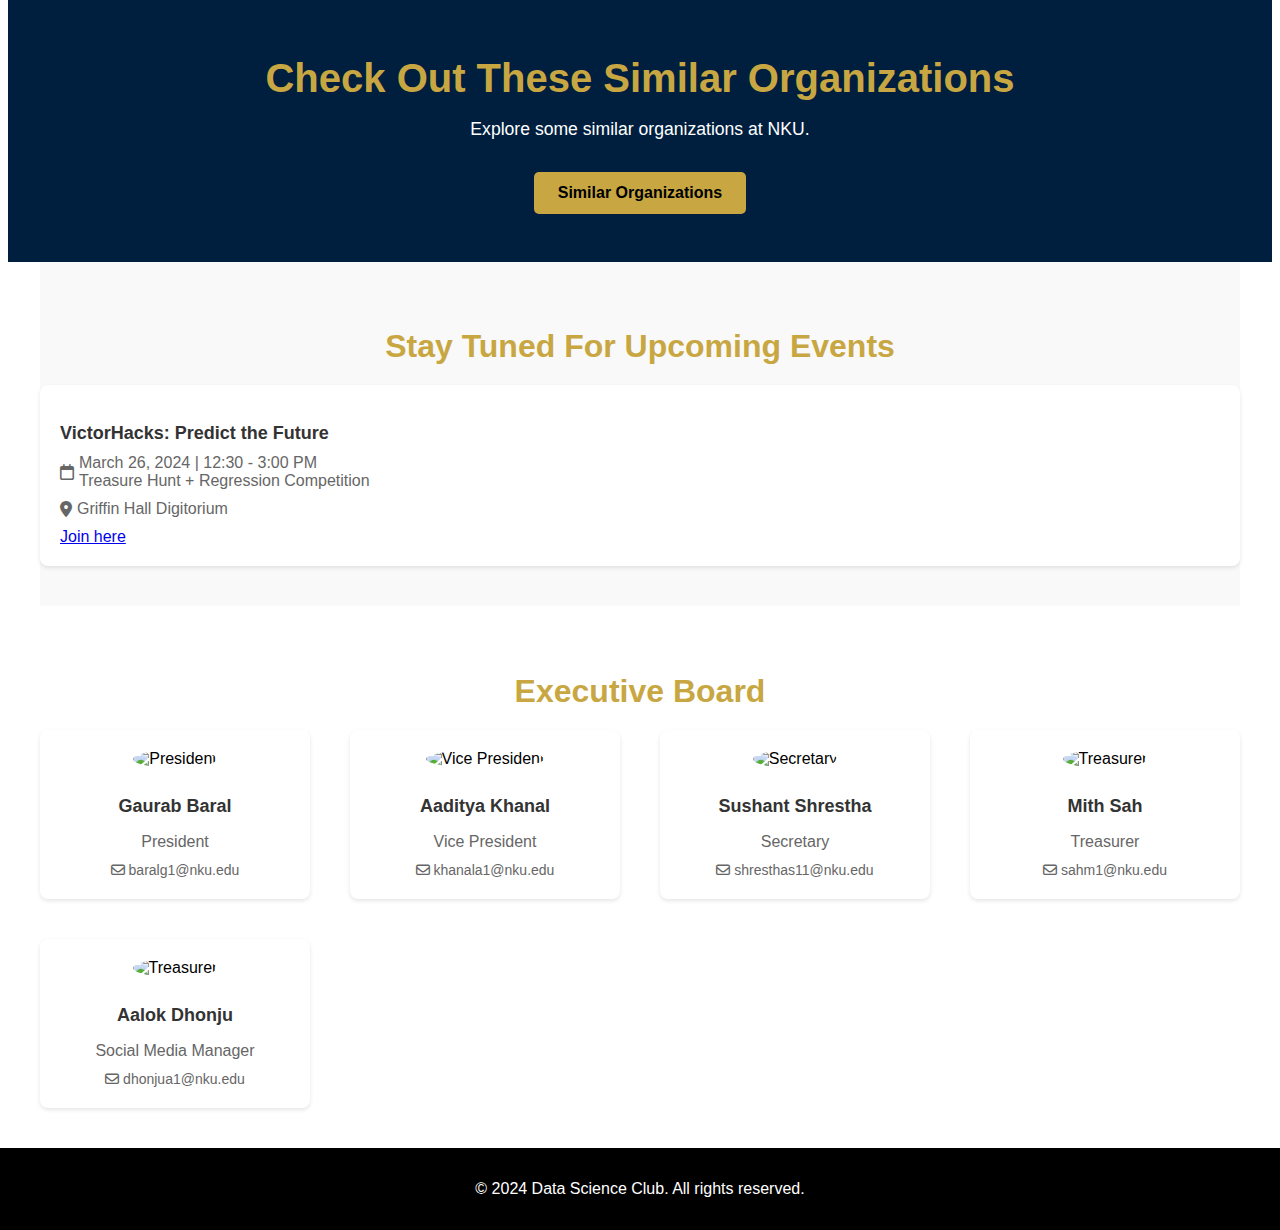
==== commit 966c2d83: "Update index.html" ====
--- a/index.html
+++ b/index.html
@@ -26,6 +26,7 @@
           <li><a href="#project">Projects</a></li>
           <li><a href="#events">Events</a></li>
           <li><a href="#eboard">E-Board</a></li>
+          <li><a href="https://dsc-nku.vercel.app/Competition_details.html">Competitions</a></li>
         </ul>
       </nav>
     </header>
